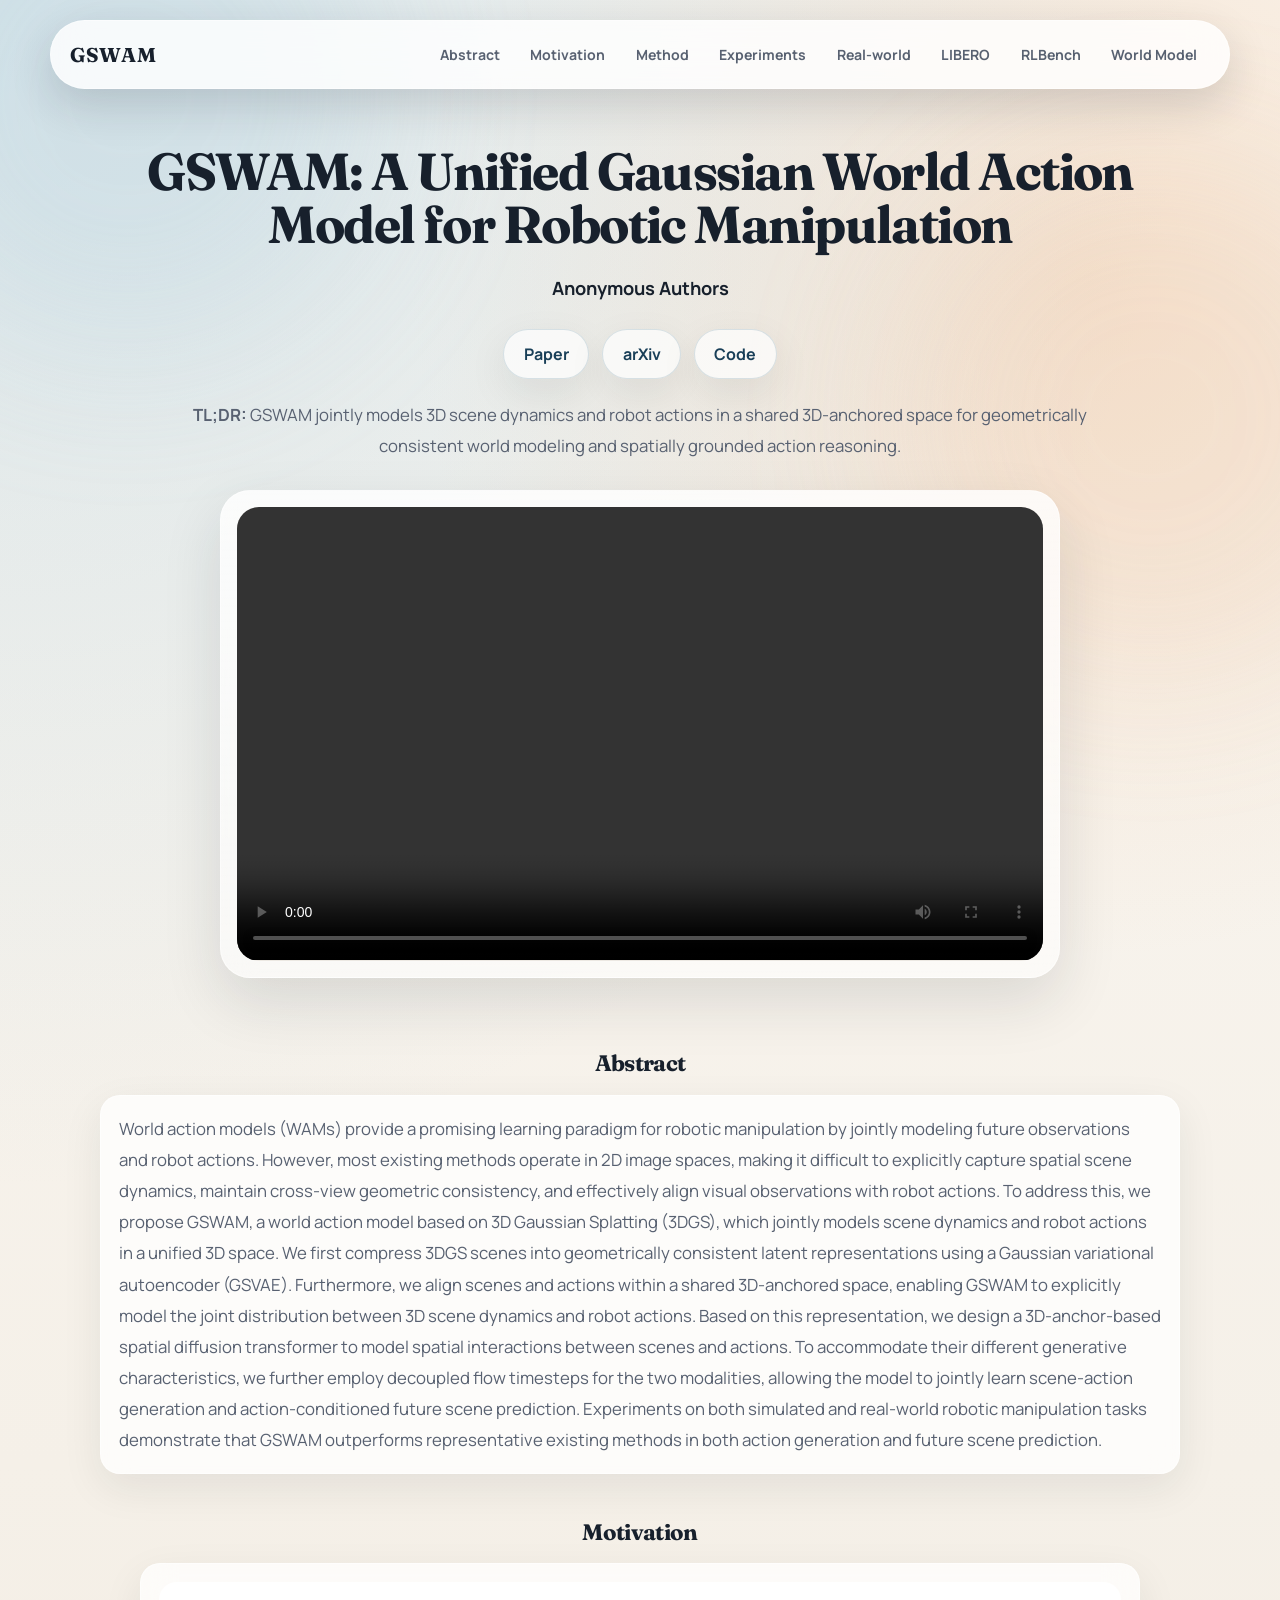
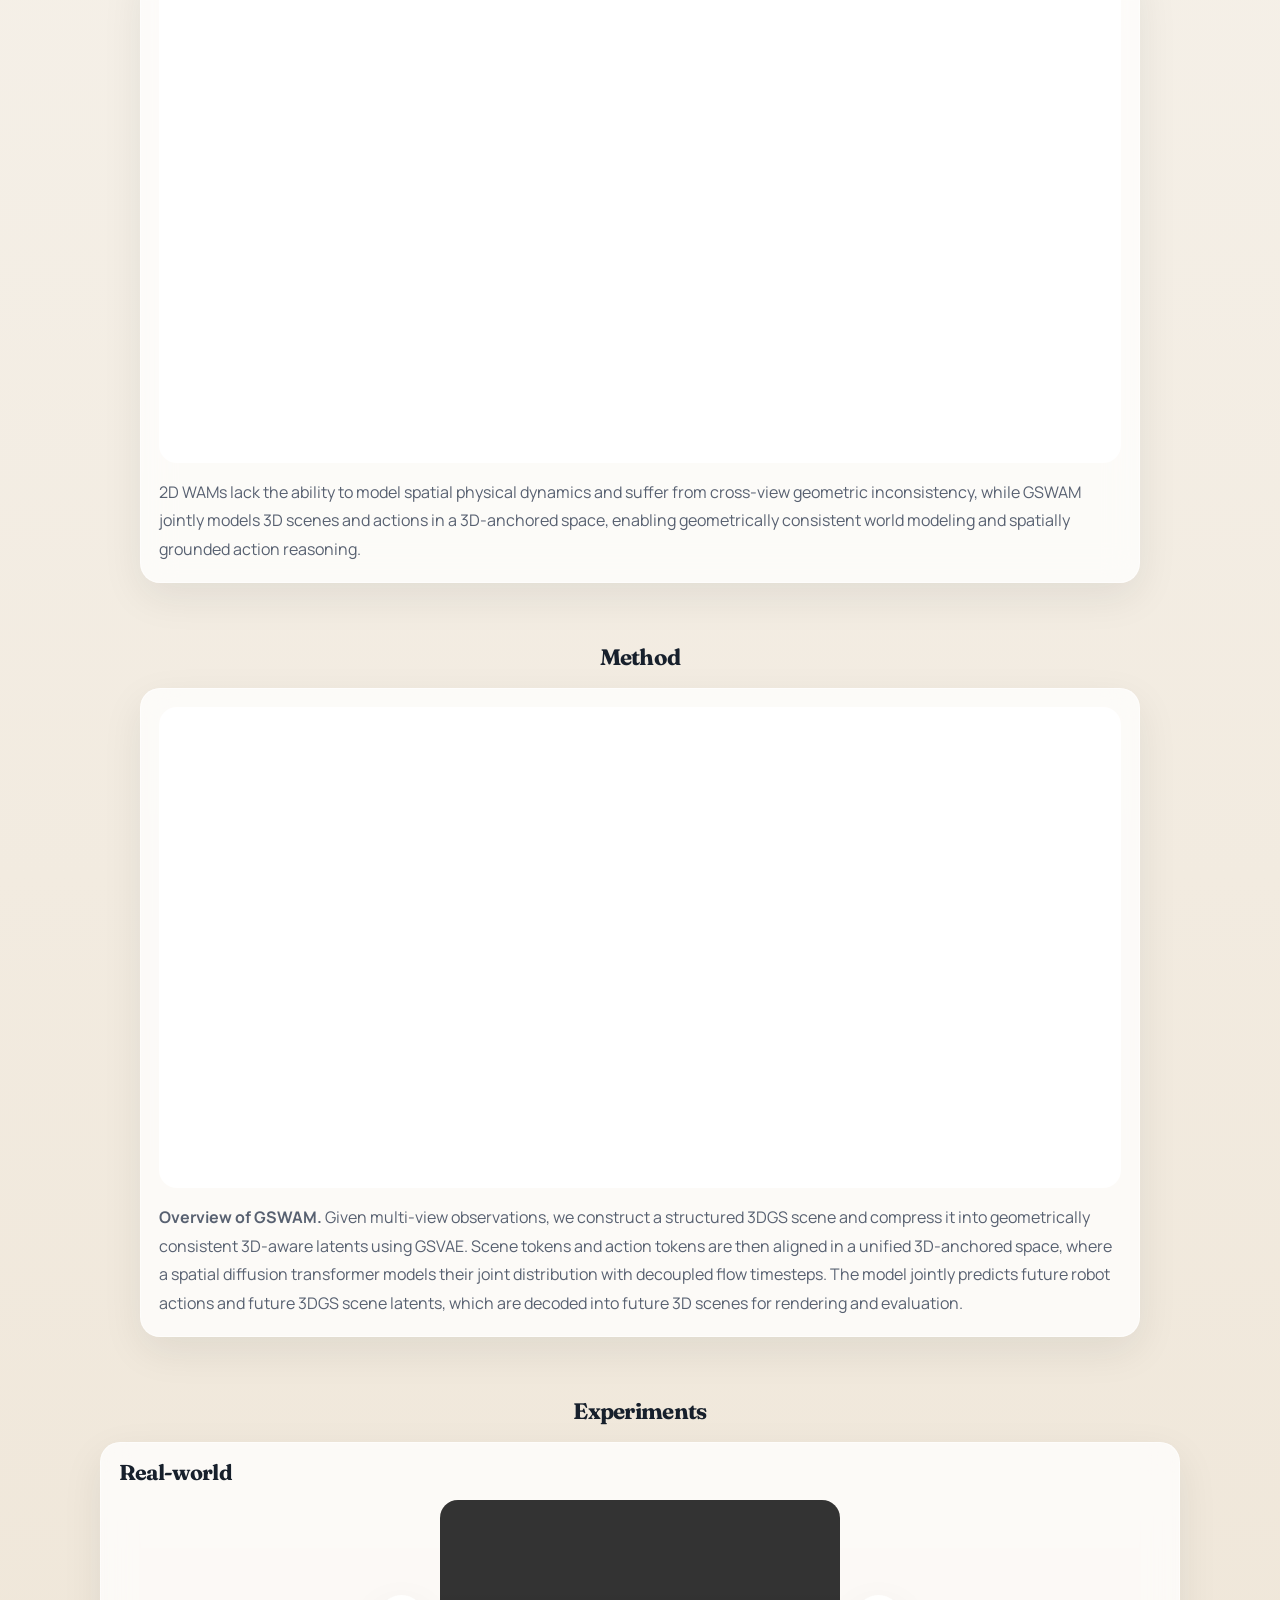
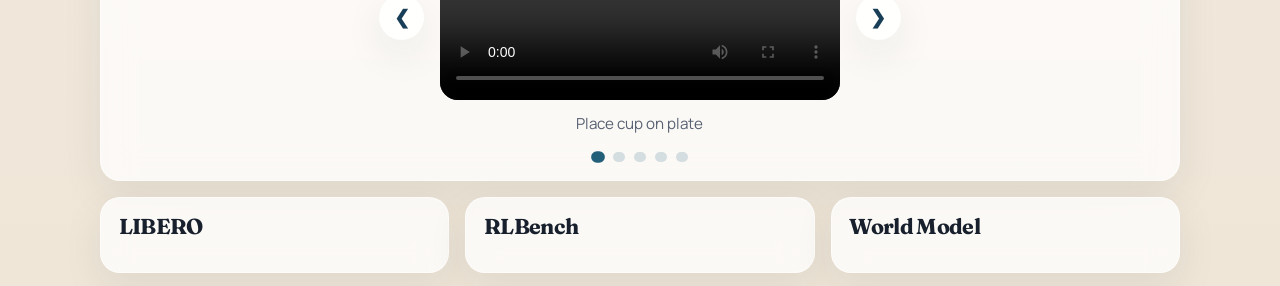
==== index.html @ ee49e900 "任务指令" ====
<!DOCTYPE html>
<html lang="en">

<head>
  <meta charset="utf-8">
  <meta name="description"
    content="Project page for GSWAM, a unified Gaussian world action model for robotic manipulation.">
  <meta name="keywords" content="Robotic Manipulation, World Action Model, 3D Gaussian Splatting">
  <meta name="viewport" content="width=device-width, initial-scale=1">
  <title>GSWAM: A Unified Gaussian World Action Model for Robotic Manipulation</title>
  <link rel="preconnect" href="https://fonts.googleapis.com">
  <link rel="preconnect" href="https://fonts.gstatic.com" crossorigin>
  <link
    href="https://fonts.googleapis.com/css2?family=Fraunces:opsz,wght@9..144,600&family=Manrope:wght@400;500;600;700;800&display=swap"
    rel="stylesheet">
  <link rel="stylesheet" href="./static/css/index.css">
  <link rel="icon" href="./static/images/favicon.svg">
</head>

<body id="top">
  <div class="page-glow page-glow-left" aria-hidden="true"></div>
  <div class="page-glow page-glow-right" aria-hidden="true"></div>

  <header class="hero-shell">
    <nav class="top-nav" aria-label="Primary">
      <a class="brand-mark" href="#top">GSWAM</a>
      <div class="nav-links">
        <a href="#abstract">Abstract</a>
        <a href="#motivation">Motivation</a>
        <a href="#method">Method</a>
        <a href="#experiments">Experiments</a>
        <a href="#real-world">Real-world</a>
        <a href="#libero">LIBERO</a>
        <a href="#rlbench">RLBench</a>
        <a href="#world-model">World Model</a>
      </div>
    </nav>

    <section class="hero-stack section-shell">
      <div class="hero-copy">
        <h1>GSWAM: A Unified Gaussian World Action Model for Robotic Manipulation</h1>

        <div class="hero-meta">
          <p class="authors-line">Anonymous Authors</p>
        </div>

        <div class="cta-row">
          <a class="cta-button" href="#">Paper</a>
          <a class="cta-button" href="#">arXiv</a>
          <a class="cta-button" href="#">Code</a>
        </div>

        <p class="hero-tldr">
          <strong>TL;DR:</strong> GSWAM jointly models 3D scene dynamics and robot actions in a shared
          3D-anchored space for geometrically consistent world modeling and spatially grounded action
          reasoning.
        </p>
      </div>

      <div class="hero-media" id="overview-video">
        <div class="media-card">
          <video class="hero-video" controls playsinline preload="metadata">
            <source src="./static/video/overview.mp4" type="video/mp4">
            Your browser does not support the video tag.
          </video>
        </div>
      </div>
    </section>
  </header>

  <main>
    <section id="abstract" class="section-shell content-shell content-section">
      <div class="section-header section-header-centered">
        <h2 class="section-title-simple">Abstract</h2>
      </div>
      <div class="body-card prose-card prose-card-large">
        <p>
          World action models (WAMs) provide a promising learning paradigm for robotic manipulation by jointly modeling
          future observations and robot actions. However, most existing methods operate in 2D image spaces, making it
          difficult to explicitly capture spatial scene dynamics, maintain cross-view geometric consistency, and
          effectively align visual observations with robot actions. To address this, we propose GSWAM, a world action
          model based on 3D Gaussian Splatting (3DGS), which jointly models scene dynamics and robot actions in a
          unified 3D space. We first compress 3DGS scenes into geometrically consistent latent representations using a
          Gaussian variational autoencoder (GSVAE). Furthermore, we align scenes and actions within a shared
          3D-anchored space, enabling GSWAM to explicitly model the joint distribution between 3D scene dynamics and
          robot actions. Based on this representation, we design a 3D-anchor-based spatial diffusion transformer to
          model spatial interactions between scenes and actions. To accommodate their different generative
          characteristics, we further employ decoupled flow timesteps for the two modalities, allowing the model to
          jointly learn scene-action generation and action-conditioned future scene prediction. Experiments on both
          simulated and real-world robotic manipulation tasks demonstrate that GSWAM outperforms representative
          existing methods in both action generation and future scene prediction.
        </p>
      </div>
    </section>

    <section id="motivation" class="section-shell content-shell content-section">
      <div class="section-header section-header-centered">
        <h2 class="section-title-simple">Motivation</h2>
      </div>
      <figure class="body-card figure-card">
        <video autoplay muted loop playsinline preload="metadata">
          <source src="./static/video/motivation.mp4" type="video/mp4">
          Your browser does not support the video tag.
        </video>
        <figcaption>
          2D WAMs lack the ability to model spatial physical dynamics and suffer from cross-view geometric
          inconsistency, while GSWAM jointly models 3D scenes and actions in a 3D-anchored space, enabling
          geometrically consistent world modeling and spatially grounded action reasoning.
        </figcaption>
      </figure>
    </section>

    <section id="method" class="section-shell content-shell content-section">
      <div class="section-header section-header-centered">
        <h2 class="section-title-simple">Method</h2>
      </div>
      <figure class="body-card figure-card">
        <video autoplay muted loop playsinline preload="metadata">
          <source src="./static/video/method.mp4" type="video/mp4">
          Your browser does not support the video tag.
        </video>
        <figcaption>
          <strong>Overview of GSWAM.</strong> Given multi-view observations, we construct a structured 3DGS scene and
          compress it into geometrically consistent 3D-aware latents using GSVAE. Scene tokens and action tokens are
          then aligned in a unified 3D-anchored space, where a spatial diffusion transformer models their joint
          distribution with decoupled flow timesteps. The model jointly predicts future robot actions and future 3DGS
          scene latents, which are decoded into future 3D scenes for rendering and evaluation.
        </figcaption>
      </figure>
    </section>

    <section id="experiments" class="section-shell content-shell content-section">
      <div class="section-header section-header-centered">
        <h2 class="section-title-simple">Experiments</h2>
      </div>

      <article id="real-world" class="body-card subsection-card">
        <h3>Real-world</h3>
        <div class="video-carousel" data-carousel>
          <button class="carousel-arrow carousel-prev" type="button" aria-label="Previous video">❮</button>

          <div class="carousel-window">
            <div class="carousel-track">
              <figure class="carousel-slide is-active">
                <video controls playsinline preload="metadata">
                  <source src="./static/video/realworld/0001.mp4" type="video/mp4">
                  Your browser does not support the video tag.
                </video>
                <figcaption>Place cup on plate</figcaption>
              </figure>
              <figure class="carousel-slide">
                <video controls playsinline preload="metadata">
                  <source src="./static/video/realworld/0002.mp4" type="video/mp4">
                  Your browser does not support the video tag.
                </video>
                <figcaption>Place carrot in basket</figcaption>
              </figure>
              <figure class="carousel-slide">
                <video controls playsinline preload="metadata">
                  <source src="./static/video/realworld/0003.mp4" type="video/mp4">
                  Your browser does not support the video tag.
                </video>
                <figcaption>Take carrot and banana out of basket</figcaption>
              </figure>
              <figure class="carousel-slide">
                <video controls playsinline preload="metadata">
                  <source src="./static/video/realworld/0004.mp4" type="video/mp4">
                  Your browser does not support the video tag.
                </video>
                <figcaption>Push block to pile</figcaption>
              </figure>
              <figure class="carousel-slide">
                <video controls playsinline preload="metadata">
                  <source src="./static/video/realworld/0005.mp4" type="video/mp4">
                  Your browser does not support the video tag.
                </video>
                <figcaption>Stack bowls</figcaption>
              </figure>
            </div>
          </div>

          <button class="carousel-arrow carousel-next" type="button" aria-label="Next video">❯</button>
        </div>

        <div class="carousel-dots" aria-label="Real-world video navigation">
          <button class="carousel-dot is-active" type="button" aria-label="Show video 1"></button>
          <button class="carousel-dot" type="button" aria-label="Show video 2"></button>
          <button class="carousel-dot" type="button" aria-label="Show video 3"></button>
          <button class="carousel-dot" type="button" aria-label="Show video 4"></button>
          <button class="carousel-dot" type="button" aria-label="Show video 5"></button>
        </div>
      </article>

      <div class="subsection-grid">
        <article id="libero" class="body-card subsection-card">
          <h3>LIBERO</h3>
        </article>

        <article id="rlbench" class="body-card subsection-card">
          <h3>RLBench</h3>
        </article>

        <article id="world-model" class="body-card subsection-card">
          <h3>World Model</h3>
        </article>
      </div>
    </section>
  </main>

  <script>
    document.querySelectorAll('[data-carousel]').forEach((carousel) => {
      const track = carousel.querySelector('.carousel-track');
      const slides = Array.from(track.querySelectorAll('.carousel-slide'));
      const dots = Array.from(carousel.parentElement.querySelectorAll('.carousel-dot'));
      const prevButton = carousel.querySelector('.carousel-prev');
      const nextButton = carousel.querySelector('.carousel-next');
      let currentIndex = 0;

      function updateCarousel(nextIndex) {
        currentIndex = (nextIndex + slides.length) % slides.length;
        track.style.transform = `translateX(-${currentIndex * 100}%)`;

        slides.forEach((slide, index) => {
          slide.classList.toggle('is-active', index === currentIndex);
          slide.querySelectorAll('video').forEach((video) => {
            if (index !== currentIndex) {
              video.pause();
            }
          });
        });

        dots.forEach((dot, index) => {
          dot.classList.toggle('is-active', index === currentIndex);
        });
      }

      prevButton.addEventListener('click', () => updateCarousel(currentIndex - 1));
      nextButton.addEventListener('click', () => updateCarousel(currentIndex + 1));

      dots.forEach((dot, index) => {
        dot.addEventListener('click', () => updateCarousel(index));
      });

      updateCarousel(0);
    });
  </script>
</body>

</html>
---- static/css/index.css ----
:root {
  --bg: #f5f0e8;
  --bg-deep: #efe6d8;
  --surface: rgba(255, 255, 255, 0.76);
  --ink: #17202c;
  --muted: #586171;
  --accent: #245f7a;
  --accent-strong: #193f58;
  --line: rgba(23, 32, 44, 0.12);
  --shadow: 0 24px 60px rgba(23, 32, 44, 0.12);
  --shadow-soft: 0 14px 40px rgba(23, 32, 44, 0.08);
  --radius-lg: 30px;
  --radius-md: 20px;
  --radius-sm: 16px;
  --max-width: 1180px;
}

*,
*::before,
*::after {
  box-sizing: border-box;
}

html {
  scroll-behavior: smooth;
}

body {
  margin: 0;
  font-family: "Manrope", "Segoe UI", sans-serif;
  color: var(--ink);
  background:
    radial-gradient(circle at top left, rgba(171, 205, 223, 0.42), transparent 32%),
    radial-gradient(circle at 85% 8%, rgba(242, 210, 180, 0.52), transparent 20%),
    linear-gradient(180deg, #faf7f2 0%, var(--bg) 42%, var(--bg-deep) 100%);
}

img,
video {
  display: block;
  max-width: 100%;
}

a {
  color: inherit;
}

[id] {
  scroll-margin-top: 6rem;
}

.page-glow {
  position: fixed;
  width: 32rem;
  height: 32rem;
  border-radius: 50%;
  filter: blur(80px);
  opacity: 0.55;
  pointer-events: none;
  z-index: 0;
}

.page-glow-left {
  top: -10rem;
  left: -8rem;
  background: rgba(175, 208, 221, 0.48);
}

.page-glow-right {
  top: 10rem;
  right: -8rem;
  background: rgba(237, 199, 170, 0.4);
}

.hero-shell,
main {
  position: relative;
  z-index: 1;
}

.section-shell {
  width: min(calc(100% - 2rem), var(--max-width));
  margin: 0 auto;
}

.content-shell {
  width: min(calc(100% - 2rem), 1080px);
}

.hero-shell {
  padding: 1.25rem 0 2.5rem;
}

.top-nav {
  width: min(calc(100% - 2rem), var(--max-width));
  margin: 0 auto 2rem;
  padding: 0.95rem 1.2rem;
  display: flex;
  justify-content: space-between;
  align-items: center;
  gap: 1rem;
  border: 1px solid rgba(255, 255, 255, 0.45);
  border-radius: 999px;
  background: rgba(255, 255, 255, 0.82);
  box-shadow: 0 16px 44px rgba(23, 32, 44, 0.16);
  backdrop-filter: blur(18px);
  position: sticky;
  top: 1rem;
  z-index: 20;
}

.brand-mark {
  font-family: "Fraunces", Georgia, serif;
  font-size: 1.25rem;
  font-weight: 700;
  letter-spacing: 0.03em;
  text-decoration: none;
}

.nav-links {
  display: flex;
  align-items: center;
  gap: 0.35rem;
  flex-wrap: wrap;
  justify-content: flex-end;
}

.nav-links a {
  text-decoration: none;
  color: var(--muted);
  font-size: 0.88rem;
  font-weight: 700;
  padding: 0.55rem 0.78rem;
  border-radius: 999px;
  transition: color 180ms ease, background-color 180ms ease;
}

.nav-links a:hover {
  color: var(--accent-strong);
  background: rgba(36, 95, 122, 0.11);
}

.hero-stack {
  display: grid;
  gap: 1.6rem;
}

.hero-copy {
  padding: 1.5rem 0 0.2rem;
  text-align: center;
  width: min(100%, 1360px);
  margin: 0 auto;
}

.hero-copy h1,
.section-header h2,
.subsection-card h3 {
  font-family: "Fraunces", Georgia, serif;
  letter-spacing: -0.03em;
  margin: 0;
}

.hero-copy h1 {
  font-size: clamp(2.25rem, 4.15vw, 3.25rem);
  line-height: 1.02;
  max-width: min(100%, 1080px);
  margin-left: auto;
  margin-right: auto;
}

.hero-meta {
  margin-top: 1.35rem;
}

.authors-line {
  margin: 0;
  font-weight: 700;
  color: var(--ink);
  font-size: 1.14rem;
  line-height: 1.7;
}

.cta-row {
  margin-top: 1.6rem;
  display: flex;
  flex-wrap: wrap;
  gap: 0.85rem;
  justify-content: center;
}

.cta-button {
  display: inline-flex;
  align-items: center;
  justify-content: center;
  min-height: 3rem;
  padding: 0.8rem 1.2rem;
  border-radius: 999px;
  border: 1px solid rgba(36, 95, 122, 0.16);
  background: rgba(255, 255, 255, 0.7);
  color: var(--accent-strong);
  text-decoration: none;
  font-weight: 700;
  box-shadow: var(--shadow-soft);
  transition: transform 180ms ease, box-shadow 180ms ease, background-color 180ms ease;
}

.cta-button:hover {
  transform: translateY(-2px);
  box-shadow: 0 18px 42px rgba(23, 32, 44, 0.14);
}

.hero-tldr {
  max-width: 58rem;
  margin: 1.35rem auto 0;
  color: var(--muted);
  font-size: 1.05rem;
  line-height: 1.82;
}

.body-card,
.media-card {
  border-radius: var(--radius-md);
  border: 1px solid rgba(255, 255, 255, 0.5);
  background: var(--surface);
  box-shadow: var(--shadow-soft);
  backdrop-filter: blur(16px);
}

.media-card {
  padding: 1rem;
  border-radius: var(--radius-lg);
  background: linear-gradient(180deg, rgba(255, 255, 255, 0.82), rgba(255, 255, 255, 0.58));
  box-shadow: var(--shadow);
}

.hero-media {
  width: min(100%, 840px);
  margin: 0 auto;
}

.hero-video {
  width: 100%;
  aspect-ratio: 16 / 9;
  object-fit: cover;
  border-radius: 22px;
  background: #ece8e2;
}

.content-section {
  padding: 2.1rem 0 0.8rem;
}

.section-header {
  max-width: 50rem;
  margin-bottom: 1.1rem;
}

.section-header-centered {
  margin-left: auto;
  margin-right: auto;
  text-align: center;
}

.section-title-simple {
  margin: 0;
  font-size: clamp(1.22rem, 1.75vw, 1.5rem);
  line-height: 1.15;
  letter-spacing: -0.02em;
}

.prose-card,
.figure-card,
.subsection-card {
  padding: 1.1rem;
}

.prose-card p {
  margin: 0;
  color: var(--muted);
  font-size: 1.05rem;
  line-height: 1.85;
}

.figure-card img,
.figure-card video {
  width: 100%;
  border-radius: 18px;
  background: rgba(255, 255, 255, 0.92);
}

.figure-card figcaption {
  margin-top: 0.9rem;
  color: var(--muted);
  line-height: 1.8;
  text-align: left;
}

.subsection-card h3 {
  font-size: 1.35rem;
  line-height: 1.15;
  margin-bottom: 0.9rem;
}

.subsection-grid {
  display: grid;
  grid-template-columns: repeat(3, minmax(0, 1fr));
  gap: 1rem;
  margin-top: 1rem;
}

.video-carousel {
  display: grid;
  grid-template-columns: auto minmax(0, 1fr) auto;
  gap: 1rem;
  align-items: center;
  width: 50%;
  margin: 0 auto;
}

.carousel-window {
  overflow: hidden;
}

.carousel-track {
  display: flex;
  transition: transform 280ms ease;
  will-change: transform;
}

.carousel-slide {
  flex: 0 0 100%;
  margin: 0;
}

.carousel-slide video {
  width: 100%;
  height: auto;
  aspect-ratio: auto;
  object-fit: contain;
  border-radius: 18px;
  background: #ece8e2;
  box-shadow: inset 0 0 0 1px rgba(23, 32, 44, 0.06);
}

.carousel-slide figcaption {
  margin-top: 0.75rem;
  color: var(--muted);
  font-size: 0.95rem;
  line-height: 1.55;
  text-align: center;
}

.carousel-arrow {
  width: 2.8rem;
  height: 2.8rem;
  border: 0;
  border-radius: 999px;
  background: rgba(255, 255, 255, 0.85);
  color: var(--accent-strong);
  font-size: 1.2rem;
  font-weight: 700;
  box-shadow: var(--shadow-soft);
  cursor: pointer;
  transition: transform 180ms ease, box-shadow 180ms ease, background-color 180ms ease;
}

.carousel-arrow:hover {
  transform: translateY(-1px);
  box-shadow: 0 18px 42px rgba(23, 32, 44, 0.14);
}

.carousel-dots {
  display: flex;
  justify-content: center;
  gap: 0.55rem;
  margin-top: 1rem;
}

.carousel-dot {
  width: 0.65rem;
  height: 0.65rem;
  border-radius: 999px;
  border: 0;
  background: rgba(36, 95, 122, 0.18);
  cursor: pointer;
  transition: transform 180ms ease, background-color 180ms ease;
}

.carousel-dot.is-active {
  background: var(--accent);
  transform: scale(1.15);
}

@media (max-width: 980px) {
  .subsection-grid {
    grid-template-columns: repeat(2, minmax(0, 1fr));
  }
}

@media (max-width: 720px) {
  .hero-shell {
    padding-top: 0.8rem;
  }

  .top-nav {
    padding: 0.9rem 1rem;
    align-items: flex-start;
    border-radius: 28px;
  }

  .nav-links {
    justify-content: flex-start;
  }

  .hero-copy h1 {
    font-size: 2rem;
  }

  .hero-tldr,
  .prose-card p,
  .figure-card figcaption {
    font-size: 0.98rem;
  }

  .video-carousel {
    grid-template-columns: 1fr;
    width: 100%;
  }

  .carousel-arrow {
    justify-self: center;
  }

  .subsection-grid {
    grid-template-columns: 1fr;
  }
}
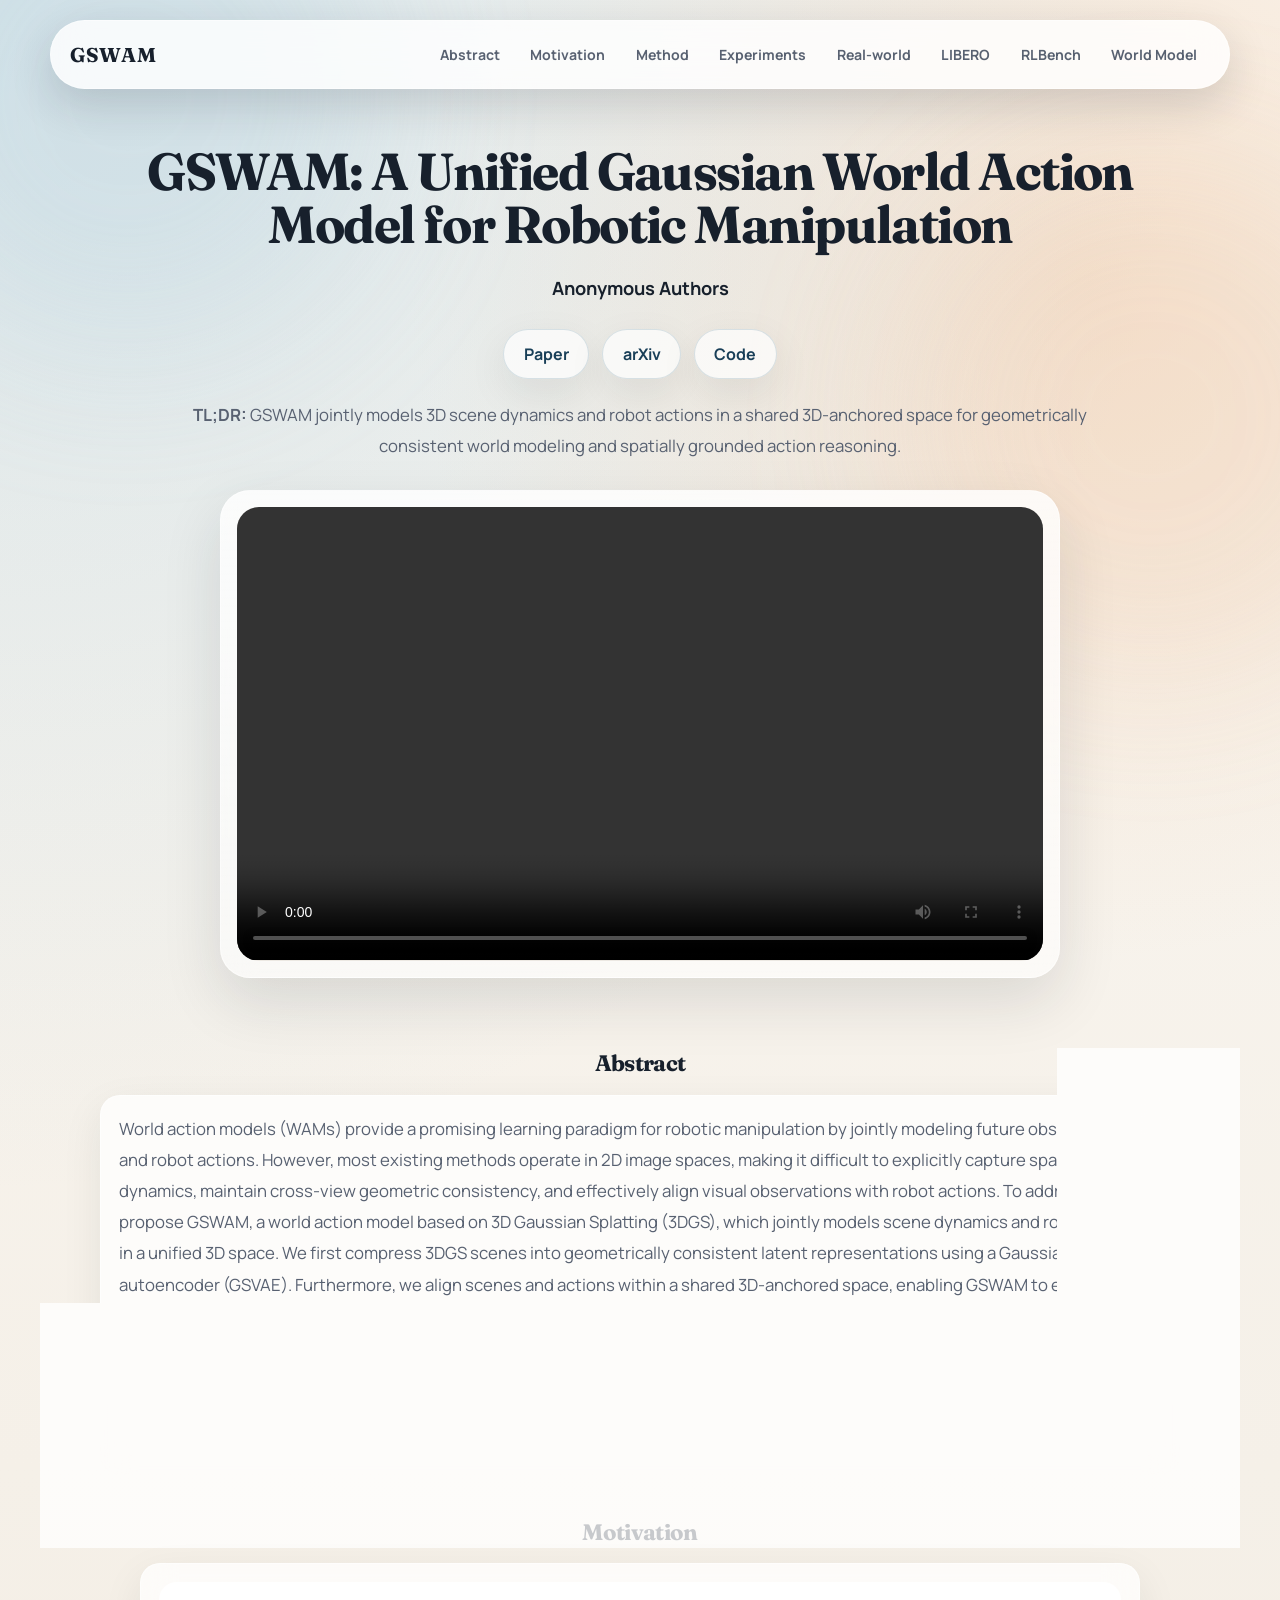
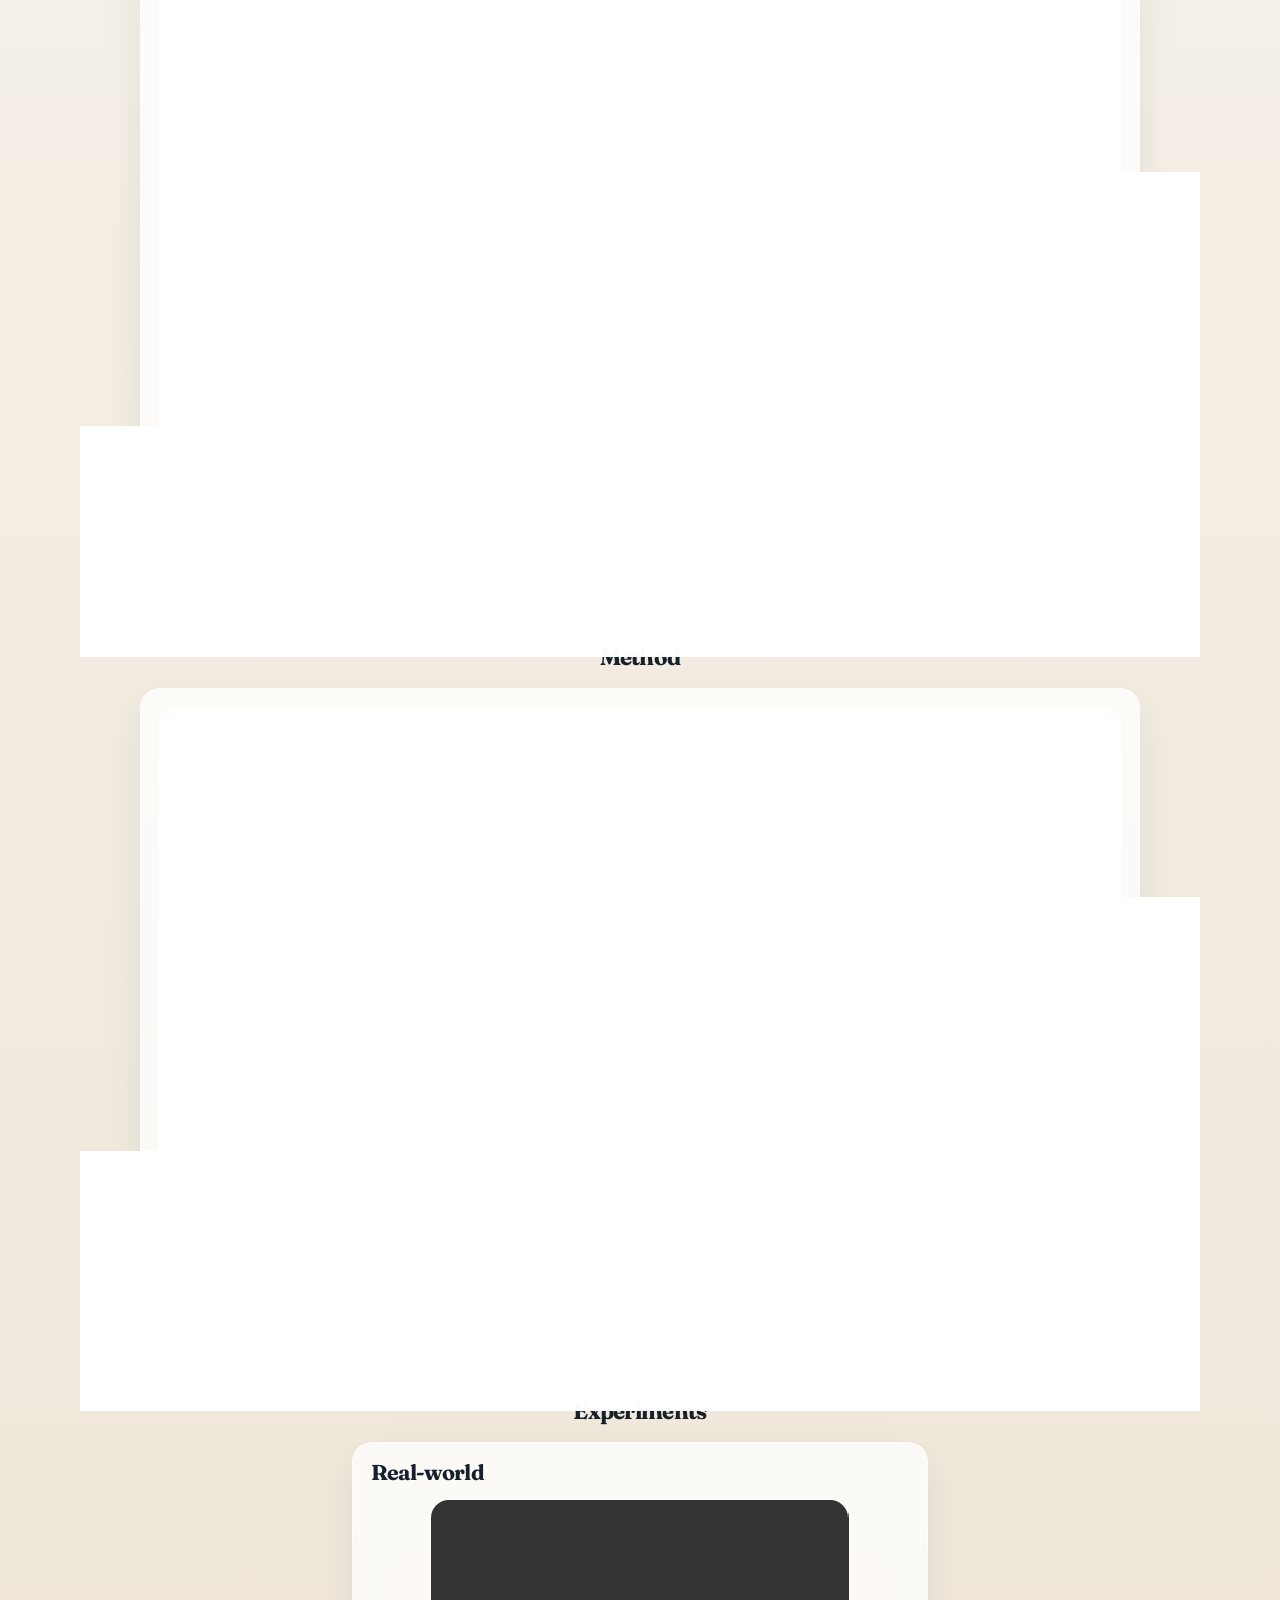
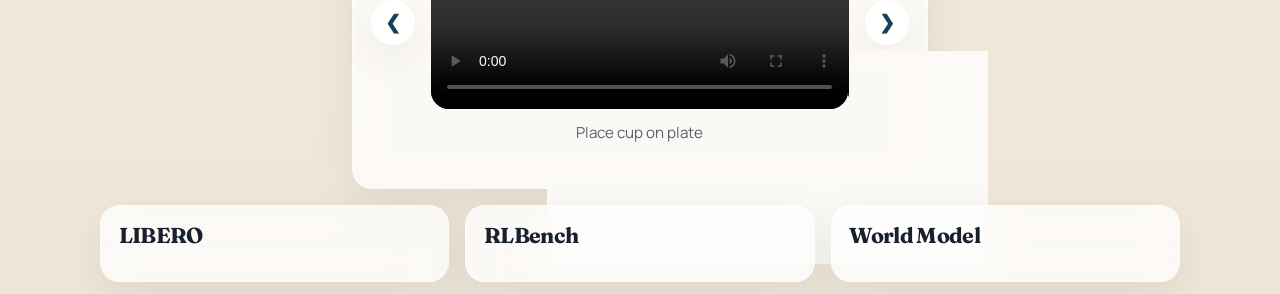
==== commit e9a39e92: "文本指令" ====
--- a/index.html
+++ b/index.html
@@ -160,21 +160,21 @@
                   <source src="./static/video/realworld/0003.mp4" type="video/mp4">
                   Your browser does not support the video tag.
                 </video>
+                <figcaption>Push block to pile</figcaption>
+              </figure>
+              <figure class="carousel-slide">
+                <video controls playsinline preload="metadata">
+                  <source src="./static/video/realworld/0004.mp4" type="video/mp4">
+                  Your browser does not support the video tag.
+                </video>
+                <figcaption>Stack bowls</figcaption>
+              </figure>
+              <figure class="carousel-slide">
+                <video controls playsinline preload="metadata">
+                  <source src="./static/video/realworld/0005.mp4" type="video/mp4">
+                  Your browser does not support the video tag.
+                </video>
                 <figcaption>Take carrot and banana out of basket</figcaption>
-              </figure>
-              <figure class="carousel-slide">
-                <video controls playsinline preload="metadata">
-                  <source src="./static/video/realworld/0004.mp4" type="video/mp4">
-                  Your browser does not support the video tag.
-                </video>
-                <figcaption>Push block to pile</figcaption>
-              </figure>
-              <figure class="carousel-slide">
-                <video controls playsinline preload="metadata">
-                  <source src="./static/video/realworld/0005.mp4" type="video/mp4">
-                  Your browser does not support the video tag.
-                </video>
-                <figcaption>Stack bowls</figcaption>
               </figure>
             </div>
           </div>
--- a/static/css/index.css
+++ b/static/css/index.css
@@ -301,6 +301,12 @@
   margin-bottom: 0.9rem;
 }
 
+#real-world {
+  width: 36rem;
+  max-width: 100%;
+  margin: 0 auto;
+}
+
 .subsection-grid {
   display: grid;
   grid-template-columns: repeat(3, minmax(0, 1fr));
@@ -313,7 +319,7 @@
   grid-template-columns: auto minmax(0, 1fr) auto;
   gap: 1rem;
   align-items: center;
-  width: 50%;
+  width: min(100%, 33.75rem);
   margin: 0 auto;
 }
 
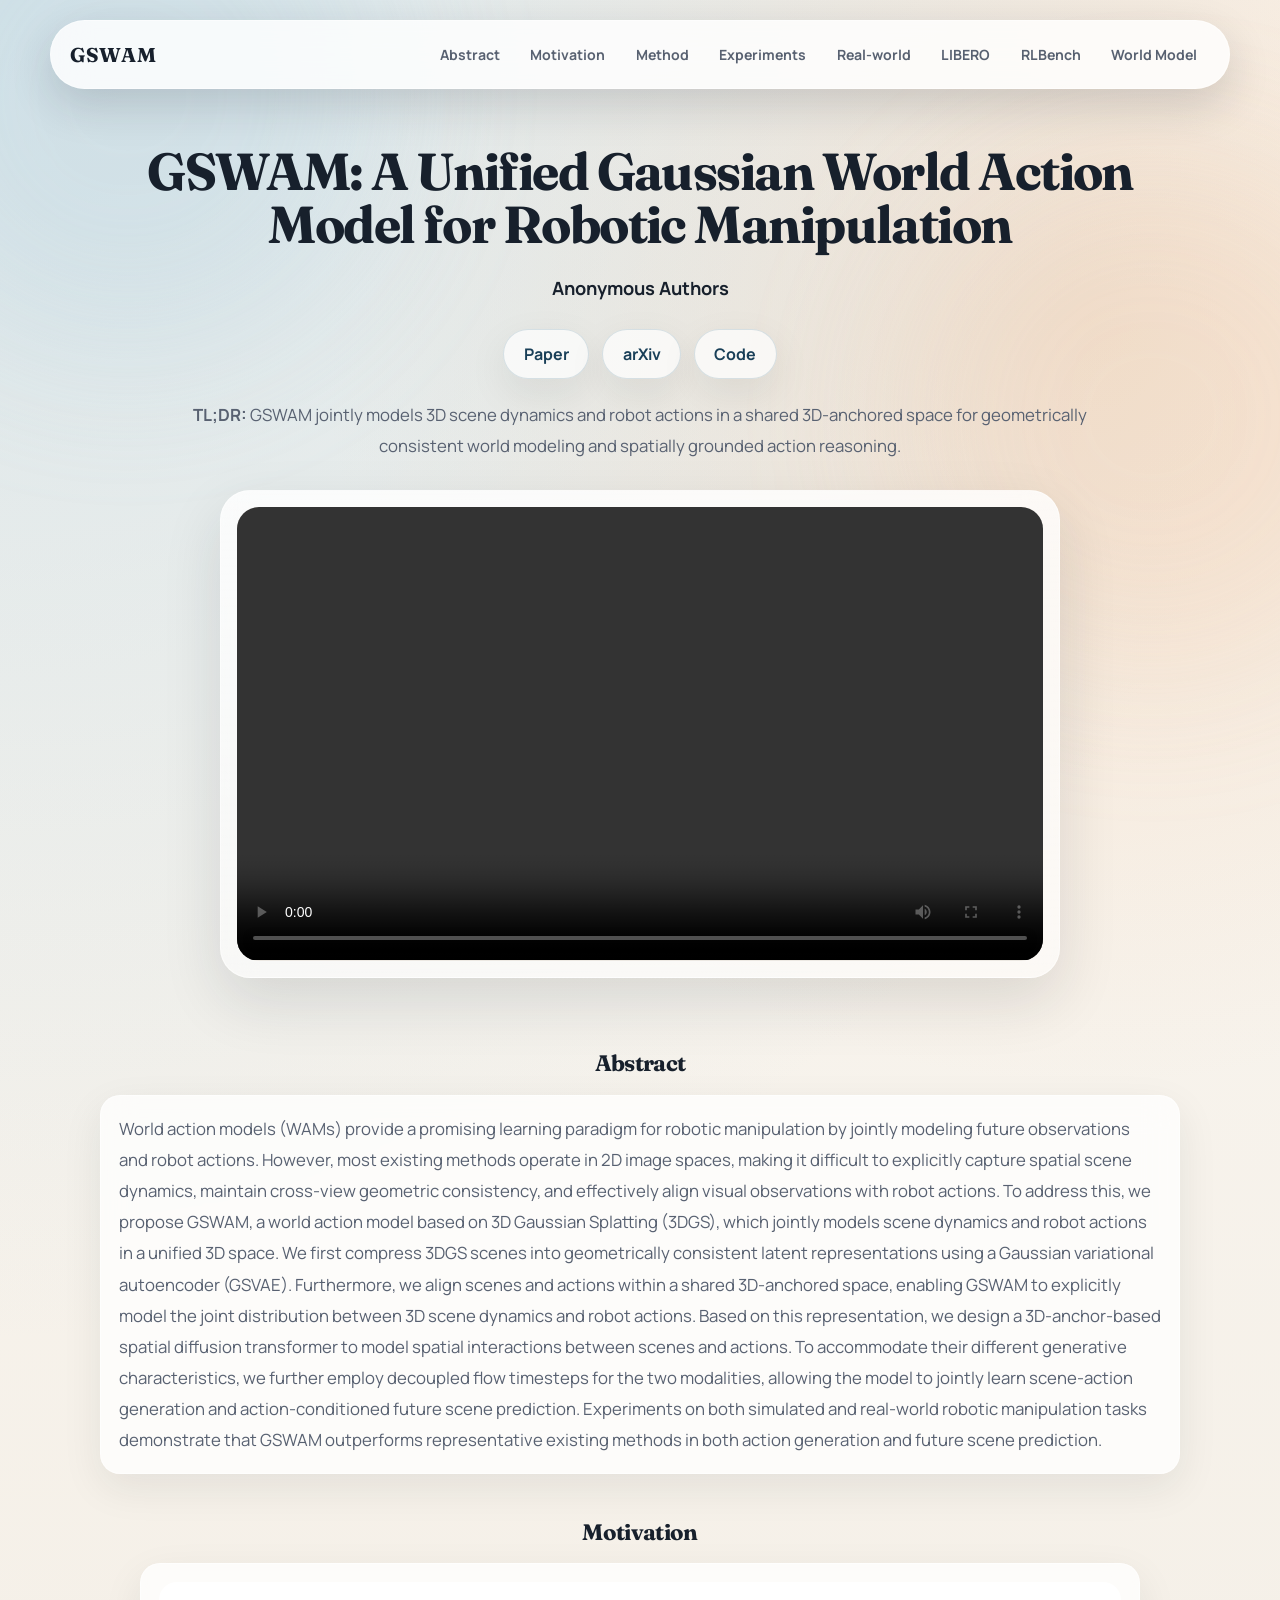
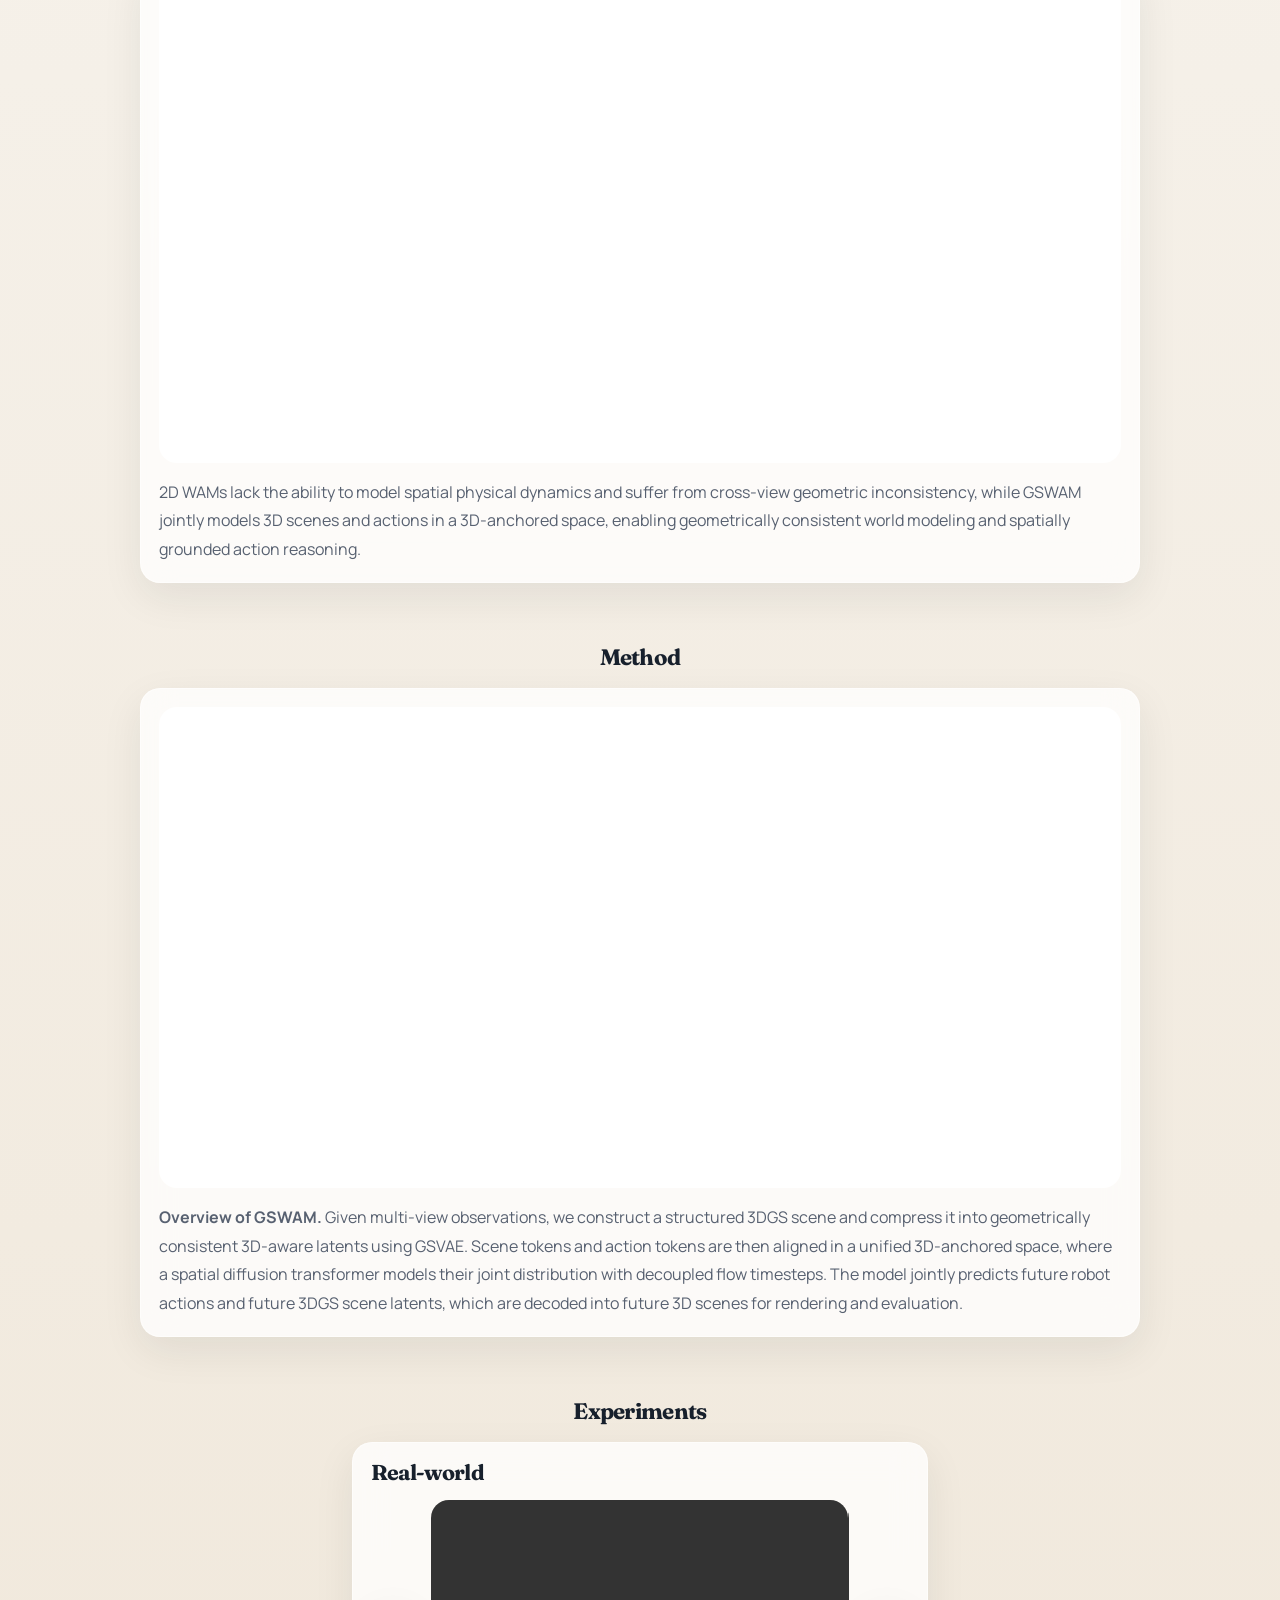
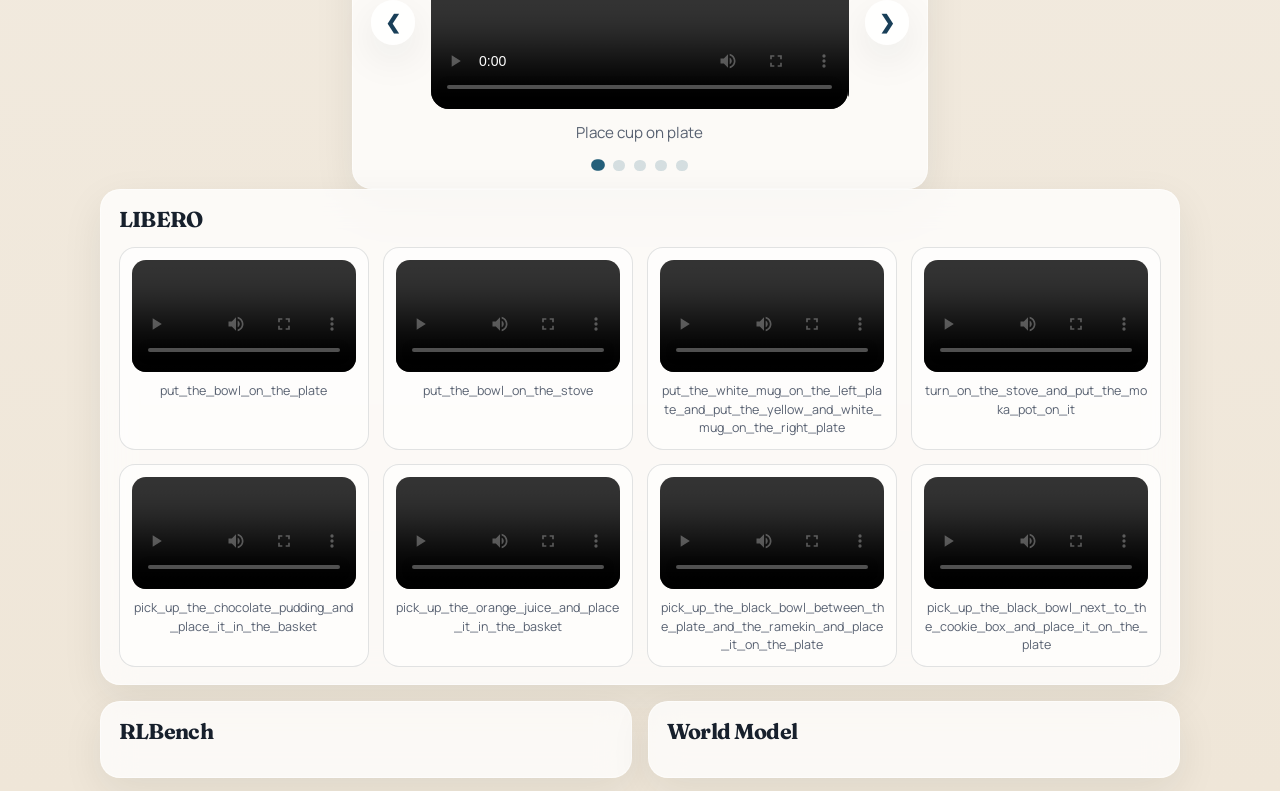
==== commit 54ddbbbf: "libero" ====
--- a/index.html
+++ b/index.html
@@ -137,7 +137,7 @@
       <article id="real-world" class="body-card subsection-card">
         <h3>Real-world</h3>
         <div class="video-carousel" data-carousel>
-          <button class="carousel-arrow carousel-prev" type="button" aria-label="Previous video">❮</button>
+          <button class="carousel-arrow carousel-prev" type="button" aria-label="Previous video">&#10094;</button>
 
           <div class="carousel-window">
             <div class="carousel-track">
@@ -179,7 +179,7 @@
             </div>
           </div>
 
-          <button class="carousel-arrow carousel-next" type="button" aria-label="Next video">❯</button>
+          <button class="carousel-arrow carousel-next" type="button" aria-label="Next video">&#10095;</button>
         </div>
 
         <div class="carousel-dots" aria-label="Real-world video navigation">
@@ -191,11 +191,69 @@
         </div>
       </article>
 
+      <article id="libero" class="body-card subsection-card">
+        <h3>LIBERO</h3>
+        <div class="libero-grid">
+          <figure class="video-card">
+            <video controls playsinline preload="metadata">
+              <source src="./static/video/libero/goal/put_the_bowl_on_the_plate.mp4" type="video/mp4">
+              Your browser does not support the video tag.
+            </video>
+            <figcaption>put_the_bowl_on_the_plate</figcaption>
+          </figure>
+          <figure class="video-card">
+            <video controls playsinline preload="metadata">
+              <source src="./static/video/libero/goal/put_the_bowl_on_the_stove.mp4" type="video/mp4">
+              Your browser does not support the video tag.
+            </video>
+            <figcaption>put_the_bowl_on_the_stove</figcaption>
+          </figure>
+          <figure class="video-card">
+            <video controls playsinline preload="metadata">
+              <source src="./static/video/libero/long/put_the_white_mug_on_the_left_plate_and_put_the_yellow_and_white_mug_on_the_right_plate.mp4" type="video/mp4">
+              Your browser does not support the video tag.
+            </video>
+            <figcaption>put_the_white_mug_on_the_left_plate_and_put_the_yellow_and_white_mug_on_the_right_plate</figcaption>
+          </figure>
+          <figure class="video-card">
+            <video controls playsinline preload="metadata">
+              <source src="./static/video/libero/long/turn_on_the_stove_and_put_the_moka_pot_on_it.mp4" type="video/mp4">
+              Your browser does not support the video tag.
+            </video>
+            <figcaption>turn_on_the_stove_and_put_the_moka_pot_on_it</figcaption>
+          </figure>
+          <figure class="video-card">
+            <video controls playsinline preload="metadata">
+              <source src="./static/video/libero/object/pick_up_the_chocolate_pudding_and_place_it_in_the_basket.mp4" type="video/mp4">
+              Your browser does not support the video tag.
+            </video>
+            <figcaption>pick_up_the_chocolate_pudding_and_place_it_in_the_basket</figcaption>
+          </figure>
+          <figure class="video-card">
+            <video controls playsinline preload="metadata">
+              <source src="./static/video/libero/object/pick_up_the_orange_juice_and_place_it_in_the_basket.mp4" type="video/mp4">
+              Your browser does not support the video tag.
+            </video>
+            <figcaption>pick_up_the_orange_juice_and_place_it_in_the_basket</figcaption>
+          </figure>
+          <figure class="video-card">
+            <video controls playsinline preload="metadata">
+              <source src="./static/video/libero/spatial/pick_up_the_black_bowl_between_the_plate_and_the_ramekin_and_place_it_on_the_plate.mp4" type="video/mp4">
+              Your browser does not support the video tag.
+            </video>
+            <figcaption>pick_up_the_black_bowl_between_the_plate_and_the_ramekin_and_place_it_on_the_plate</figcaption>
+          </figure>
+          <figure class="video-card">
+            <video controls playsinline preload="metadata">
+              <source src="./static/video/libero/spatial/pick_up_the_black_bowl_next_to_the_cookie_box_and_place_it_on_the_plate.mp4" type="video/mp4">
+              Your browser does not support the video tag.
+            </video>
+            <figcaption>pick_up_the_black_bowl_next_to_the_cookie_box_and_place_it_on_the_plate</figcaption>
+          </figure>
+        </div>
+      </article>
+
       <div class="subsection-grid">
-        <article id="libero" class="body-card subsection-card">
-          <h3>LIBERO</h3>
-        </article>
-
         <article id="rlbench" class="body-card subsection-card">
           <h3>RLBench</h3>
         </article>
@@ -208,12 +266,12 @@
   </main>
 
   <script>
-    document.querySelectorAll('[data-carousel]').forEach((carousel) => {
-      const track = carousel.querySelector('.carousel-track');
-      const slides = Array.from(track.querySelectorAll('.carousel-slide'));
-      const dots = Array.from(carousel.parentElement.querySelectorAll('.carousel-dot'));
-      const prevButton = carousel.querySelector('.carousel-prev');
-      const nextButton = carousel.querySelector('.carousel-next');
+    document.querySelectorAll("[data-carousel]").forEach((carousel) => {
+      const track = carousel.querySelector(".carousel-track");
+      const slides = Array.from(track.querySelectorAll(".carousel-slide"));
+      const dots = Array.from(carousel.parentElement.querySelectorAll(".carousel-dot"));
+      const prevButton = carousel.querySelector(".carousel-prev");
+      const nextButton = carousel.querySelector(".carousel-next");
       let currentIndex = 0;
 
       function updateCarousel(nextIndex) {
@@ -221,8 +279,8 @@
         track.style.transform = `translateX(-${currentIndex * 100}%)`;
 
         slides.forEach((slide, index) => {
-          slide.classList.toggle('is-active', index === currentIndex);
-          slide.querySelectorAll('video').forEach((video) => {
+          slide.classList.toggle("is-active", index === currentIndex);
+          slide.querySelectorAll("video").forEach((video) => {
             if (index !== currentIndex) {
               video.pause();
             }
@@ -230,15 +288,15 @@
         });
 
         dots.forEach((dot, index) => {
-          dot.classList.toggle('is-active', index === currentIndex);
+          dot.classList.toggle("is-active", index === currentIndex);
         });
       }
 
-      prevButton.addEventListener('click', () => updateCarousel(currentIndex - 1));
-      nextButton.addEventListener('click', () => updateCarousel(currentIndex + 1));
+      prevButton.addEventListener("click", () => updateCarousel(currentIndex - 1));
+      nextButton.addEventListener("click", () => updateCarousel(currentIndex + 1));
 
       dots.forEach((dot, index) => {
-        dot.addEventListener('click', () => updateCarousel(index));
+        dot.addEventListener("click", () => updateCarousel(index));
       });
 
       updateCarousel(0);
--- a/static/css/index.css
+++ b/static/css/index.css
@@ -309,9 +309,41 @@
 
 .subsection-grid {
   display: grid;
-  grid-template-columns: repeat(3, minmax(0, 1fr));
+  grid-template-columns: repeat(2, minmax(0, 1fr));
   gap: 1rem;
   margin-top: 1rem;
+}
+
+.libero-grid {
+  display: grid;
+  grid-template-columns: repeat(4, minmax(0, 1fr));
+  gap: 0.9rem;
+}
+
+.libero-grid .video-card {
+  margin: 0;
+  padding: 0.75rem;
+  border-radius: var(--radius-sm);
+  border: 1px solid var(--line);
+  background: rgba(255, 255, 255, 0.58);
+}
+
+.libero-grid .video-card video {
+  width: 100%;
+  height: auto;
+  aspect-ratio: auto;
+  object-fit: contain;
+  border-radius: 14px;
+  background: #ece8e2;
+}
+
+.libero-grid .video-card figcaption {
+  margin-top: 0.65rem;
+  color: var(--muted);
+  font-size: 0.78rem;
+  line-height: 1.45;
+  text-align: center;
+  word-break: break-word;
 }
 
 .video-carousel {
@@ -401,6 +433,10 @@
   .subsection-grid {
     grid-template-columns: repeat(2, minmax(0, 1fr));
   }
+
+  .libero-grid {
+    grid-template-columns: repeat(2, minmax(0, 1fr));
+  }
 }
 
 @media (max-width: 720px) {
@@ -440,4 +476,8 @@
   .subsection-grid {
     grid-template-columns: 1fr;
   }
-}
+
+  .libero-grid {
+    grid-template-columns: 1fr;
+  }
+}
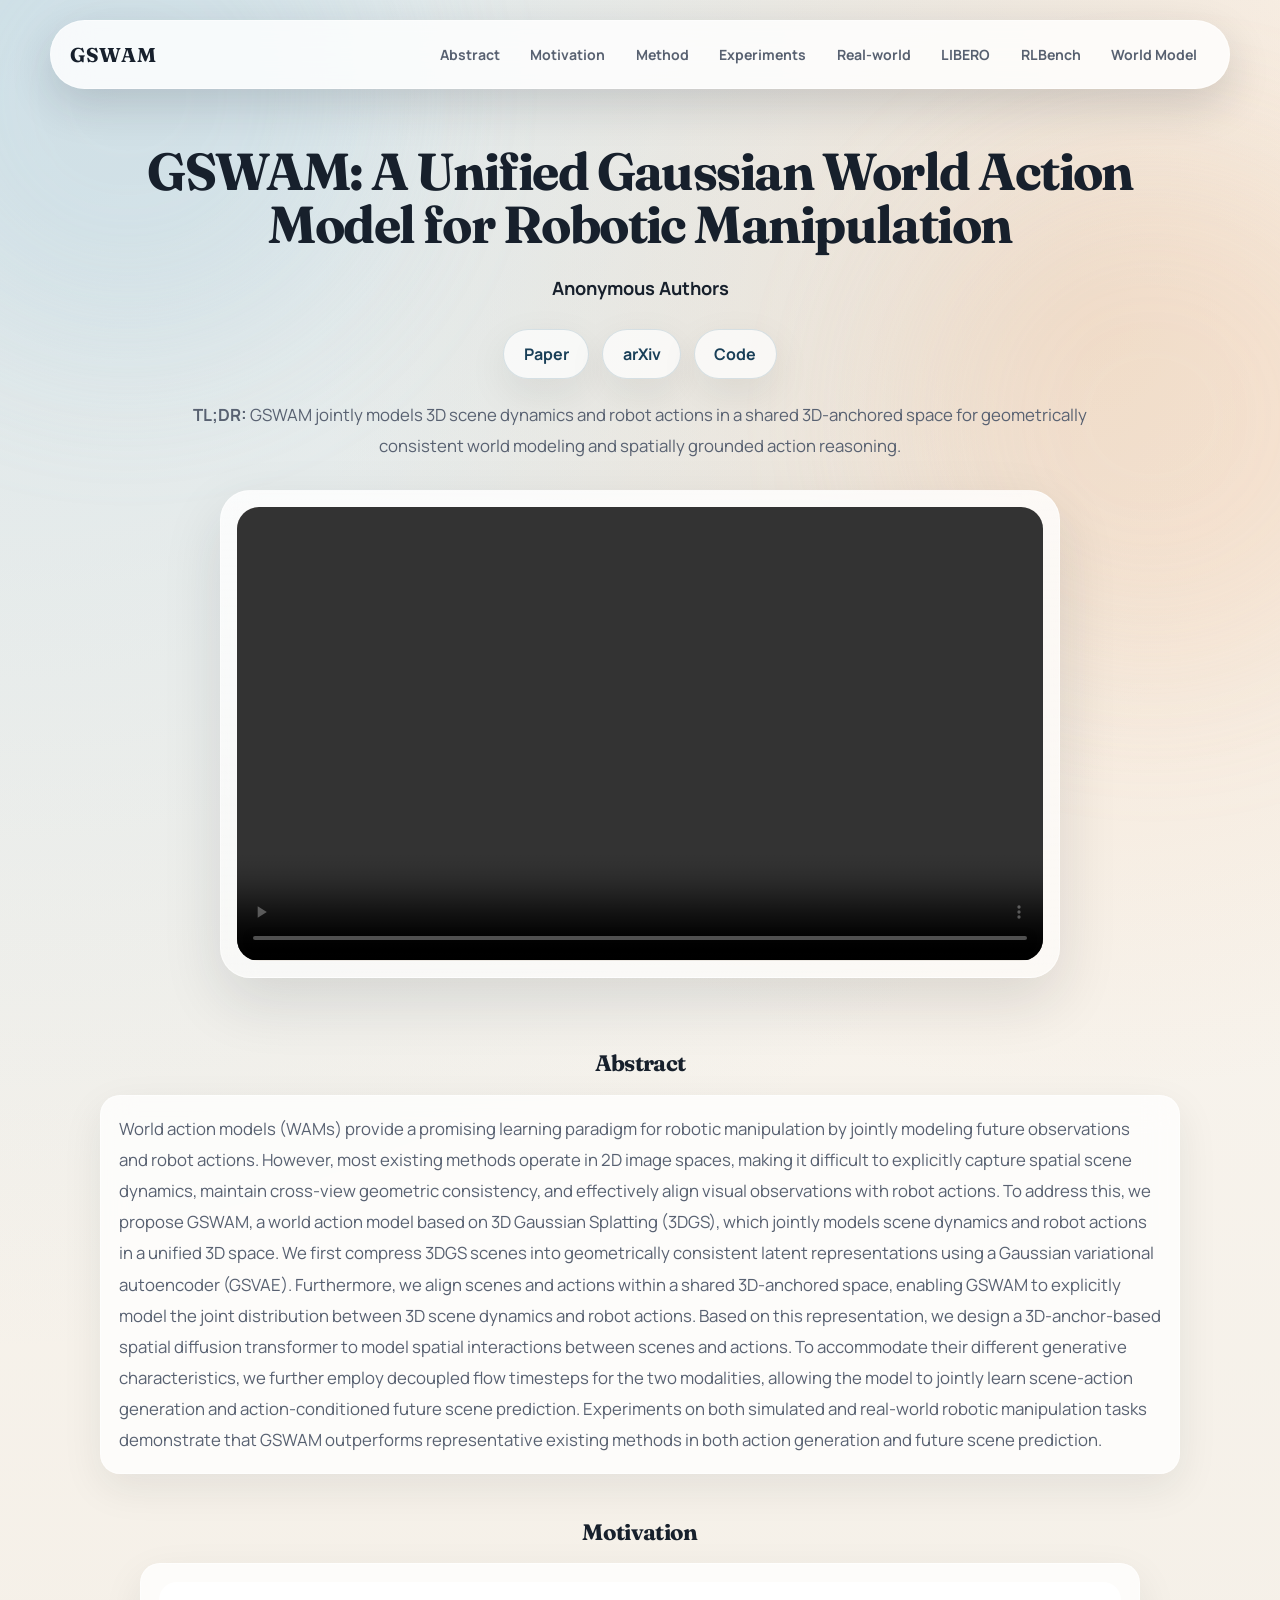
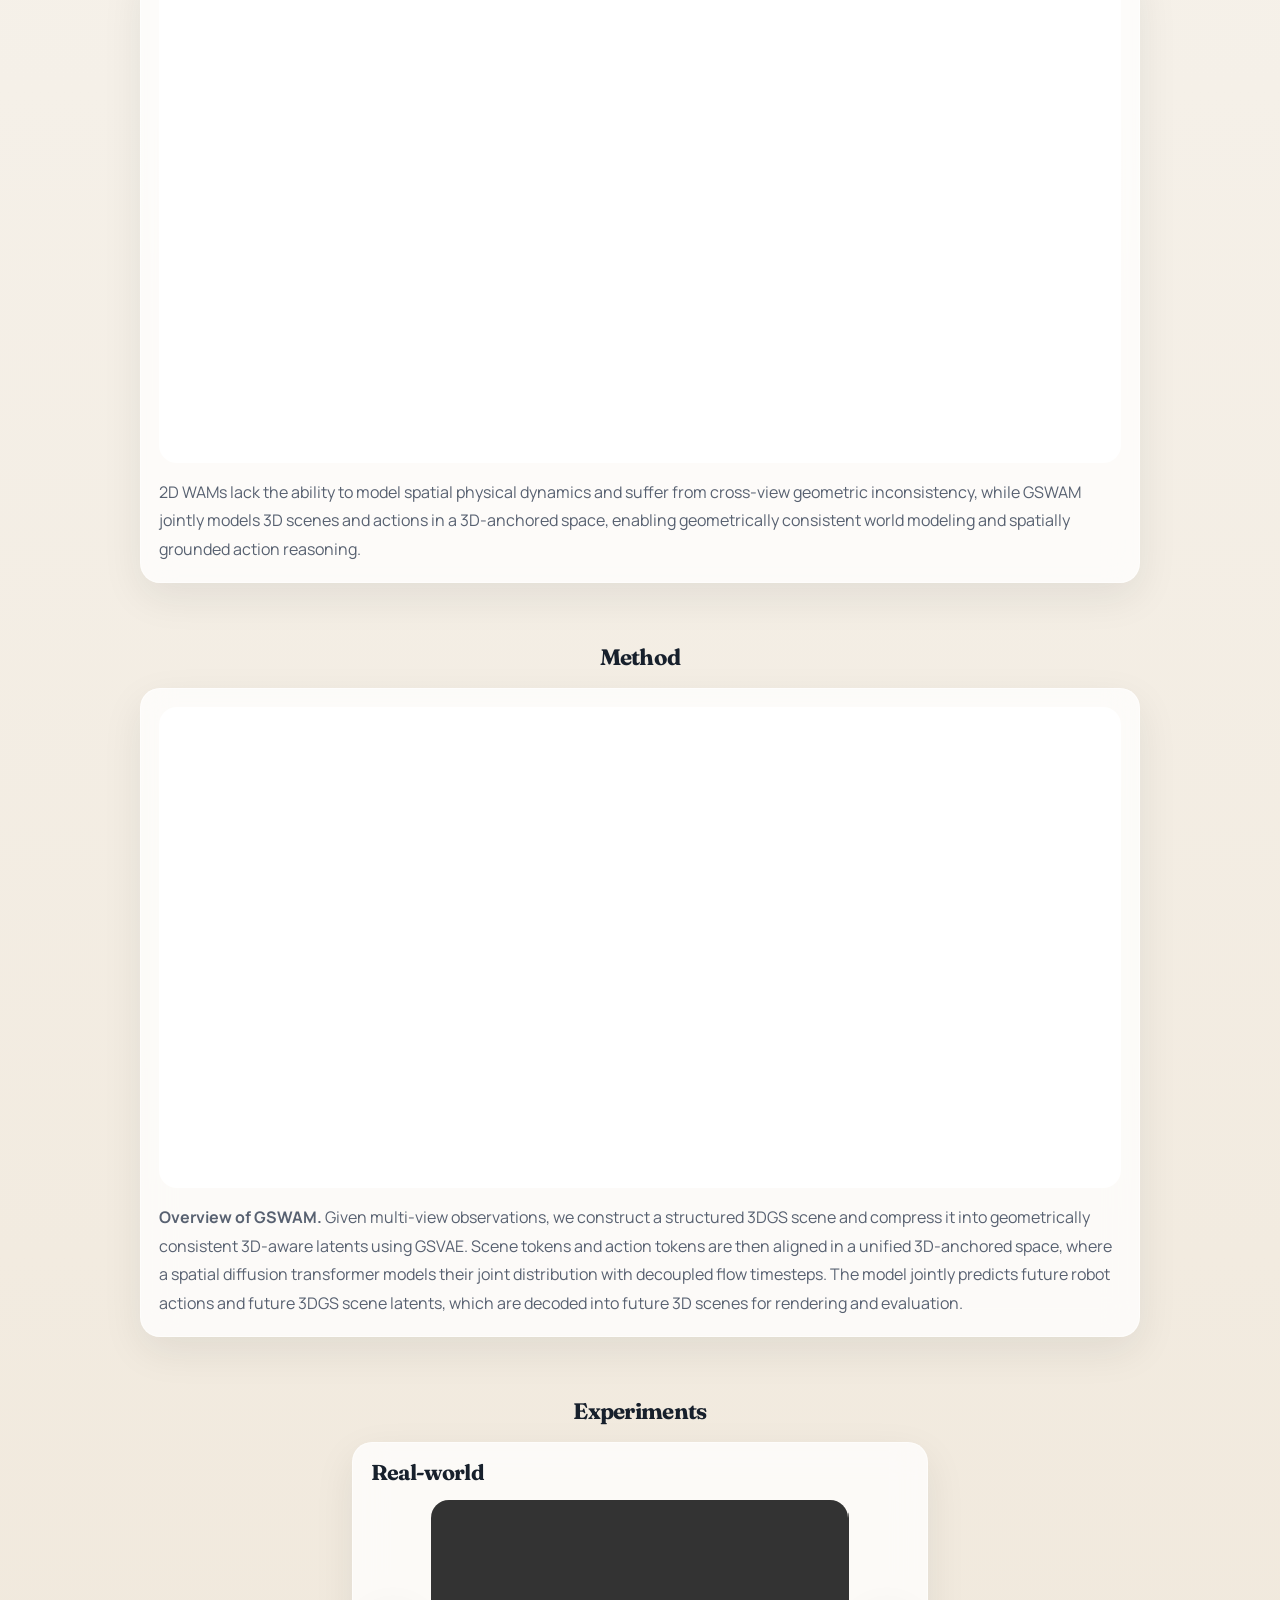
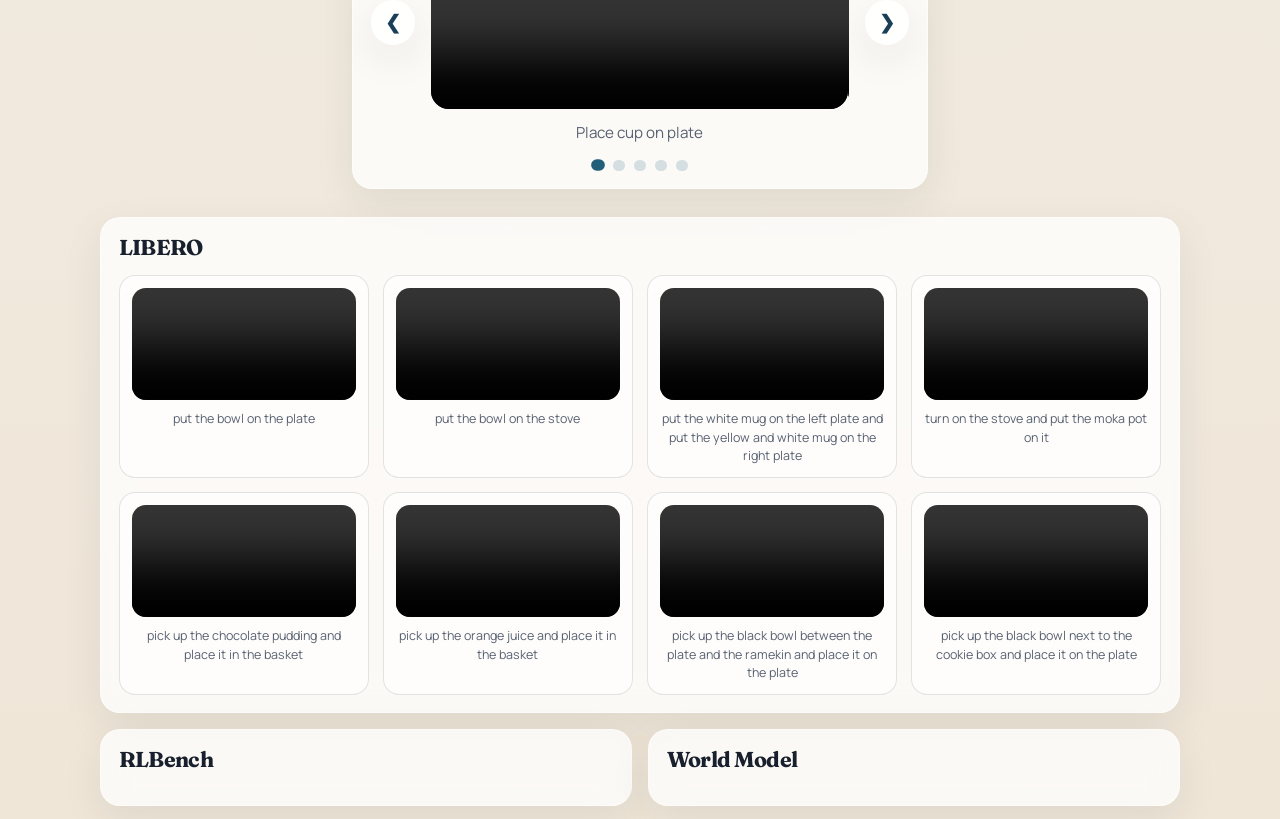
==== commit 301685fd: "间距" ====
--- a/index.html
+++ b/index.html
@@ -199,56 +199,56 @@
               <source src="./static/video/libero/goal/put_the_bowl_on_the_plate.mp4" type="video/mp4">
               Your browser does not support the video tag.
             </video>
-            <figcaption>put_the_bowl_on_the_plate</figcaption>
+            <figcaption>put the bowl on the plate</figcaption>
           </figure>
           <figure class="video-card">
             <video controls playsinline preload="metadata">
               <source src="./static/video/libero/goal/put_the_bowl_on_the_stove.mp4" type="video/mp4">
               Your browser does not support the video tag.
             </video>
-            <figcaption>put_the_bowl_on_the_stove</figcaption>
+            <figcaption>put the bowl on the stove</figcaption>
           </figure>
           <figure class="video-card">
             <video controls playsinline preload="metadata">
               <source src="./static/video/libero/long/put_the_white_mug_on_the_left_plate_and_put_the_yellow_and_white_mug_on_the_right_plate.mp4" type="video/mp4">
               Your browser does not support the video tag.
             </video>
-            <figcaption>put_the_white_mug_on_the_left_plate_and_put_the_yellow_and_white_mug_on_the_right_plate</figcaption>
+            <figcaption>put the white mug on the left plate and put the yellow and white mug on the right plate</figcaption>
           </figure>
           <figure class="video-card">
             <video controls playsinline preload="metadata">
               <source src="./static/video/libero/long/turn_on_the_stove_and_put_the_moka_pot_on_it.mp4" type="video/mp4">
               Your browser does not support the video tag.
             </video>
-            <figcaption>turn_on_the_stove_and_put_the_moka_pot_on_it</figcaption>
+            <figcaption>turn on the stove and put the moka pot on it</figcaption>
           </figure>
           <figure class="video-card">
             <video controls playsinline preload="metadata">
               <source src="./static/video/libero/object/pick_up_the_chocolate_pudding_and_place_it_in_the_basket.mp4" type="video/mp4">
               Your browser does not support the video tag.
             </video>
-            <figcaption>pick_up_the_chocolate_pudding_and_place_it_in_the_basket</figcaption>
+            <figcaption>pick up the chocolate pudding and place it in the basket</figcaption>
           </figure>
           <figure class="video-card">
             <video controls playsinline preload="metadata">
               <source src="./static/video/libero/object/pick_up_the_orange_juice_and_place_it_in_the_basket.mp4" type="video/mp4">
               Your browser does not support the video tag.
             </video>
-            <figcaption>pick_up_the_orange_juice_and_place_it_in_the_basket</figcaption>
+            <figcaption>pick up the orange juice and place it in the basket</figcaption>
           </figure>
           <figure class="video-card">
             <video controls playsinline preload="metadata">
               <source src="./static/video/libero/spatial/pick_up_the_black_bowl_between_the_plate_and_the_ramekin_and_place_it_on_the_plate.mp4" type="video/mp4">
               Your browser does not support the video tag.
             </video>
-            <figcaption>pick_up_the_black_bowl_between_the_plate_and_the_ramekin_and_place_it_on_the_plate</figcaption>
+            <figcaption>pick up the black bowl between the plate and the ramekin and place it on the plate</figcaption>
           </figure>
           <figure class="video-card">
             <video controls playsinline preload="metadata">
               <source src="./static/video/libero/spatial/pick_up_the_black_bowl_next_to_the_cookie_box_and_place_it_on_the_plate.mp4" type="video/mp4">
               Your browser does not support the video tag.
             </video>
-            <figcaption>pick_up_the_black_bowl_next_to_the_cookie_box_and_place_it_on_the_plate</figcaption>
+            <figcaption>pick up the black bowl next to the cookie box and place it on the plate</figcaption>
           </figure>
         </div>
       </article>
--- a/static/css/index.css
+++ b/static/css/index.css
@@ -307,6 +307,10 @@
   margin: 0 auto;
 }
 
+#libero {
+  margin-top: 1.75rem;
+}
+
 .subsection-grid {
   display: grid;
   grid-template-columns: repeat(2, minmax(0, 1fr));
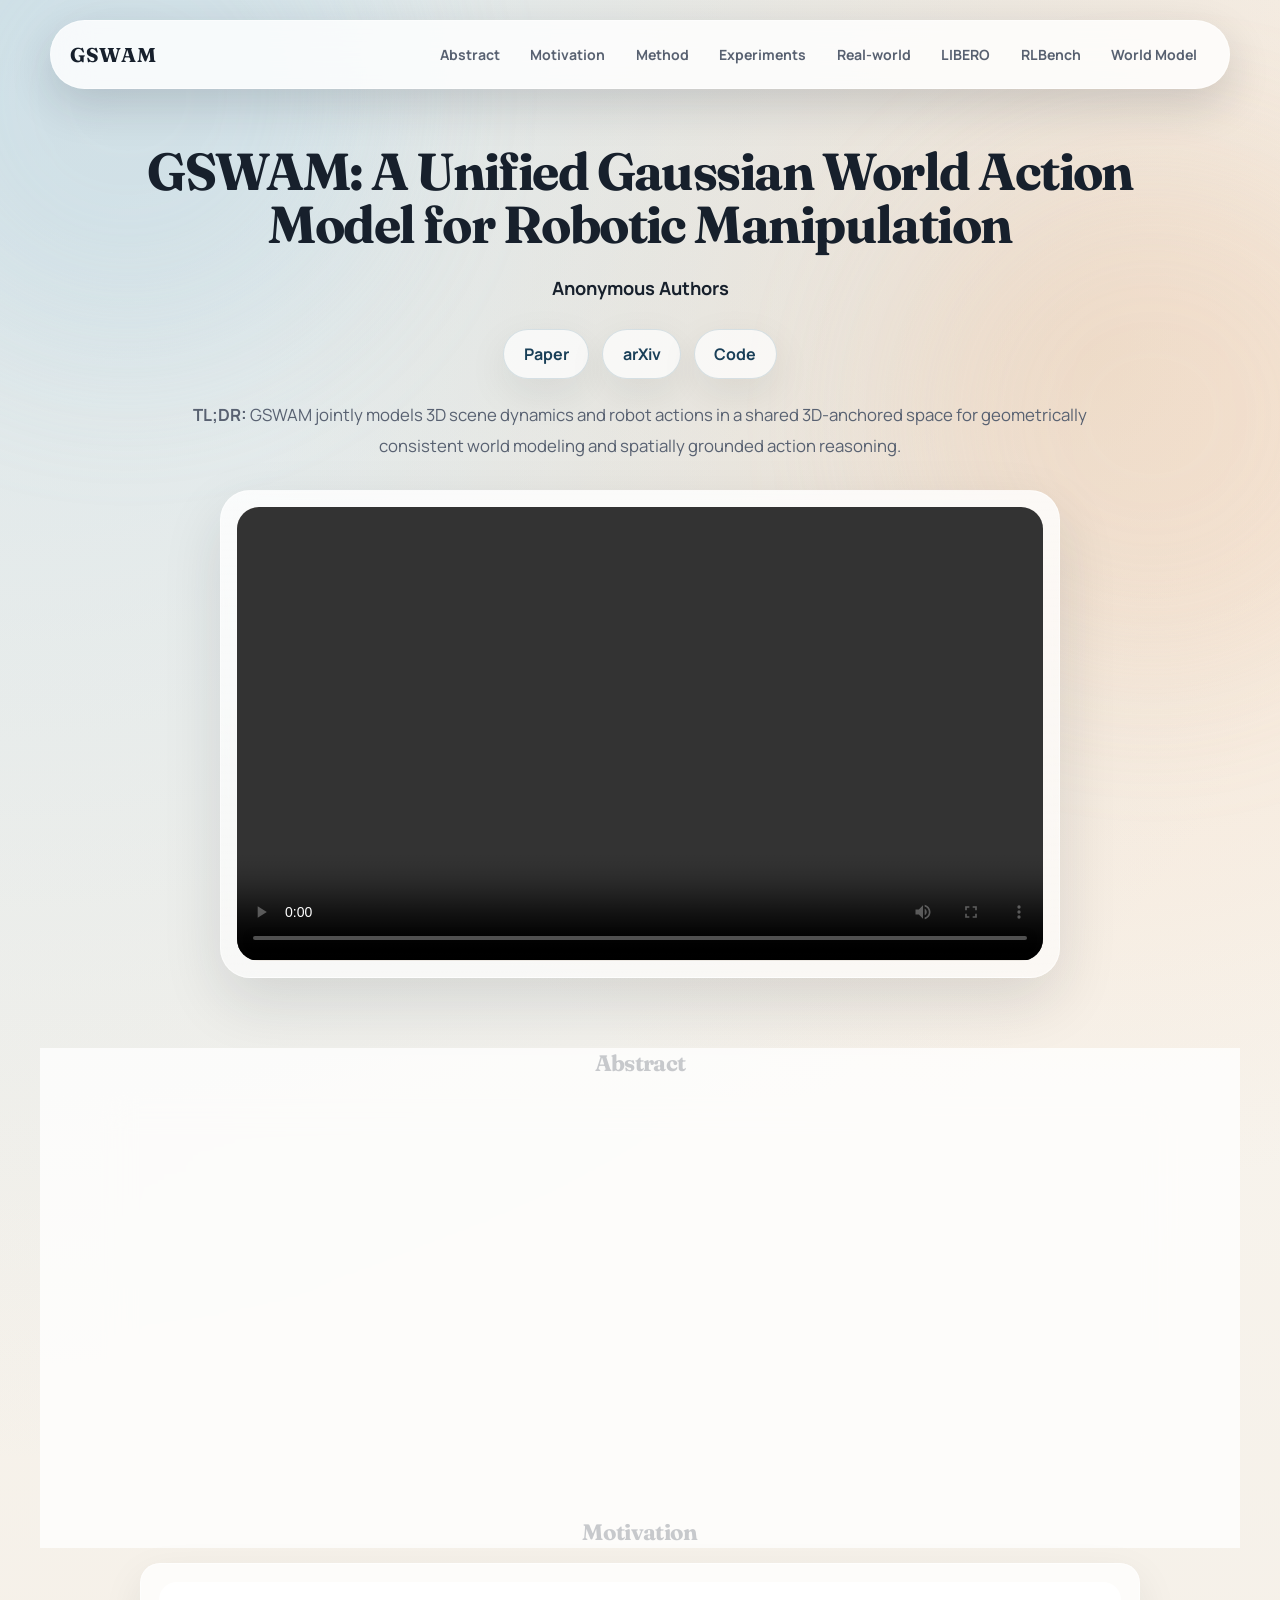
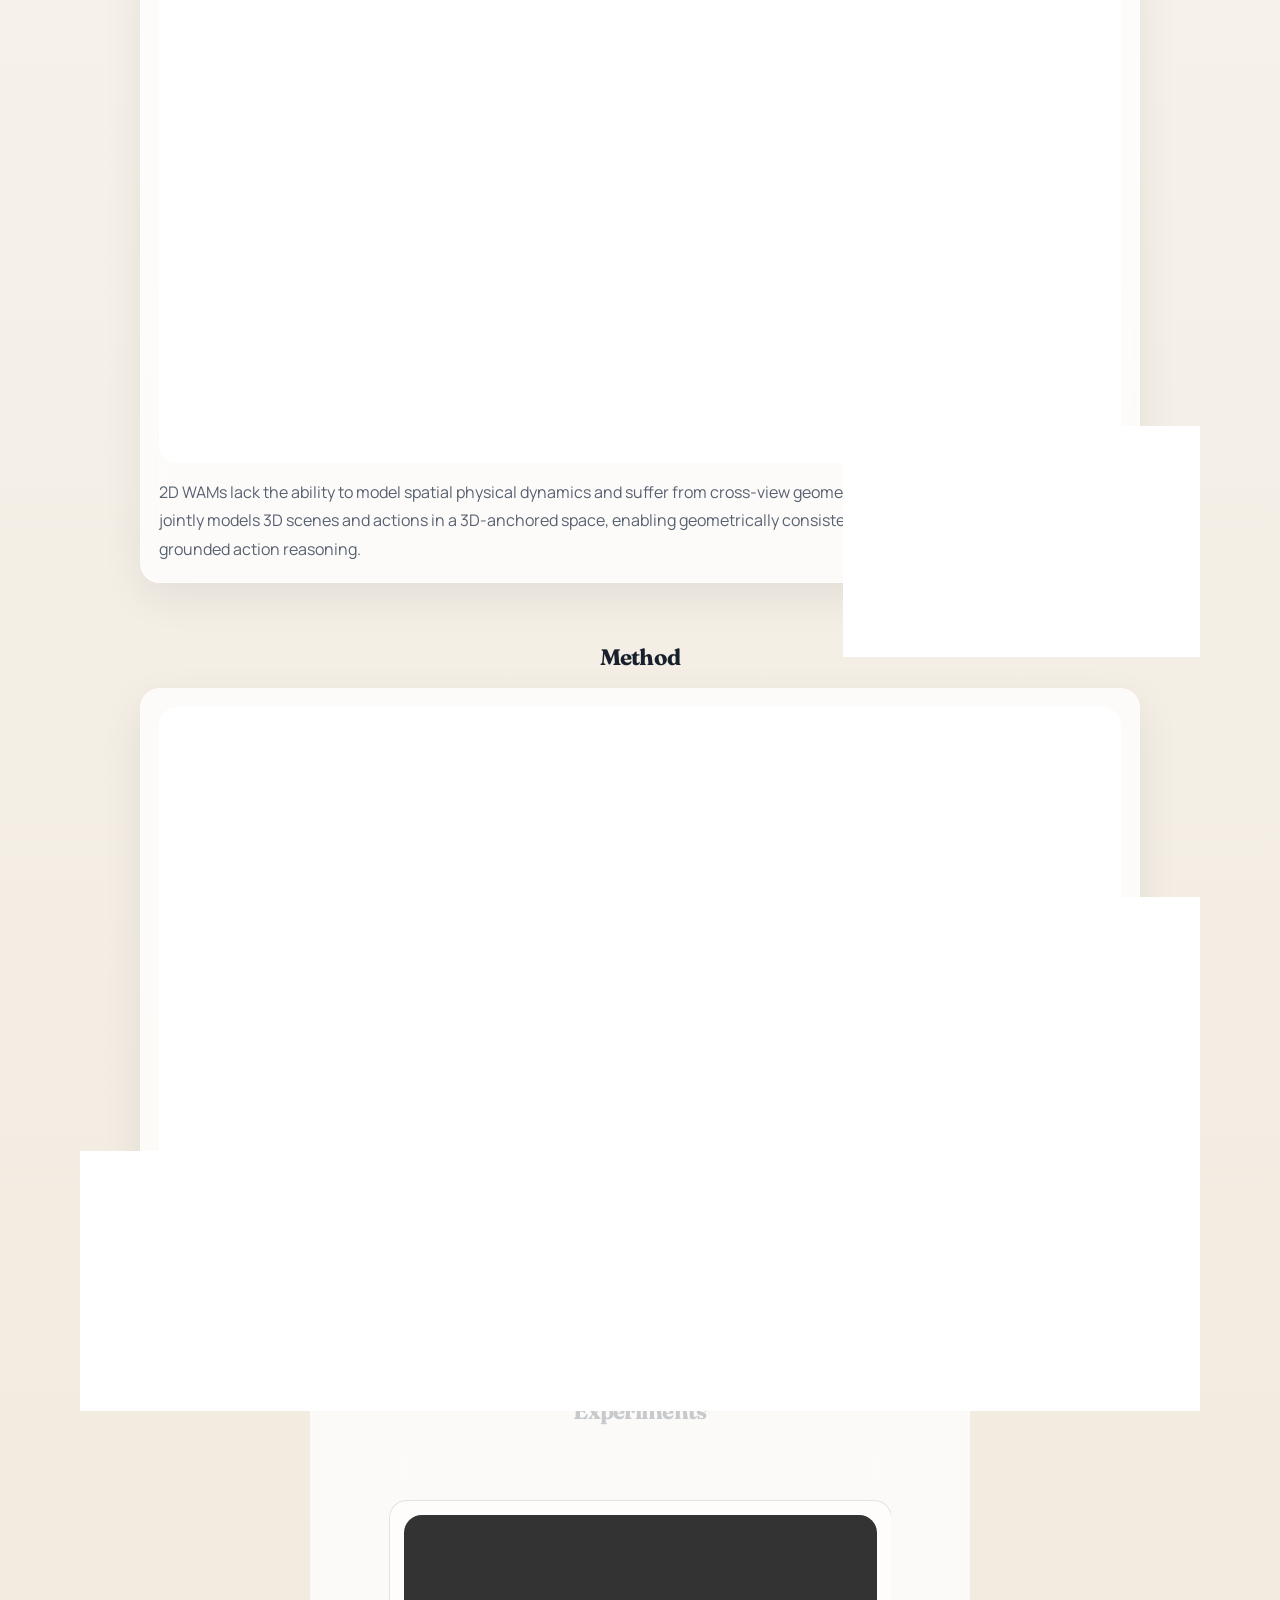
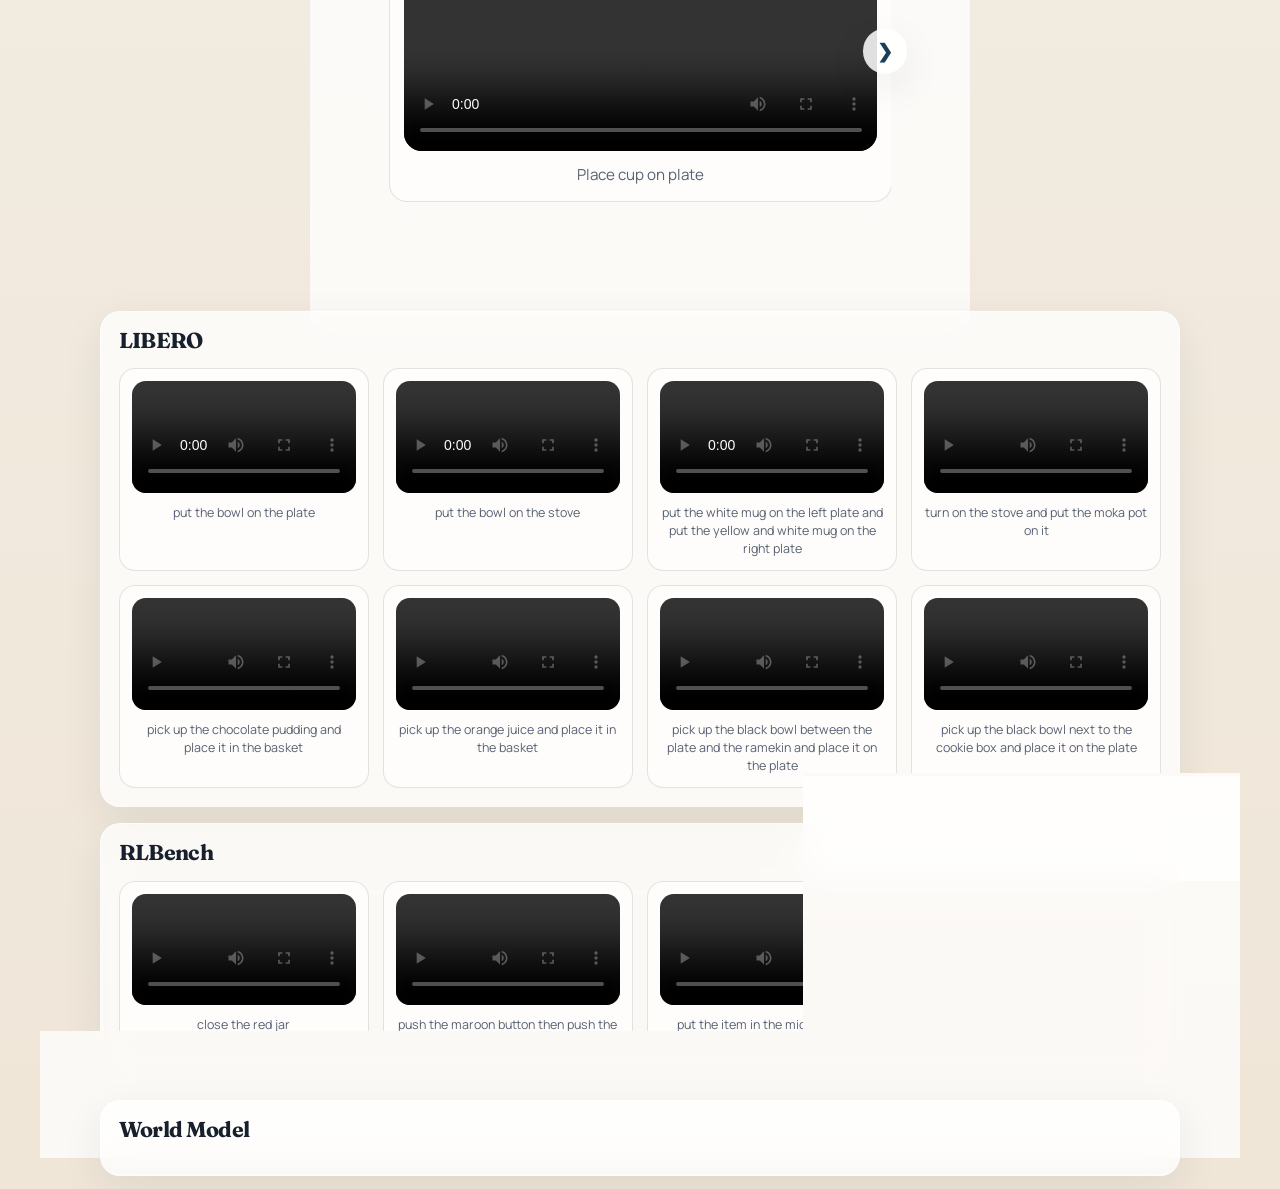
==== commit e02a25e8: "rlbench" ====
--- a/index.html
+++ b/index.html
@@ -256,6 +256,36 @@
       <div class="subsection-grid">
         <article id="rlbench" class="body-card subsection-card">
           <h3>RLBench</h3>
+          <div class="libero-grid">
+            <figure class="video-card">
+              <video controls playsinline preload="metadata">
+                <source src="./static/video/rlbench/close_the_red_jar.mp4" type="video/mp4">
+                Your browser does not support the video tag.
+              </video>
+              <figcaption>close the red jar</figcaption>
+            </figure>
+            <figure class="video-card">
+              <video controls playsinline preload="metadata">
+                <source src="./static/video/rlbench/push_the_maroon_button_then_push_the_green_button.mp4" type="video/mp4">
+                Your browser does not support the video tag.
+              </video>
+              <figcaption>push the maroon button then push the green button</figcaption>
+            </figure>
+            <figure class="video-card">
+              <video controls playsinline preload="metadata">
+                <source src="./static/video/rlbench/put_the_item_in_the_middle_drawer.mp4" type="video/mp4">
+                Your browser does not support the video tag.
+              </video>
+              <figcaption>put the item in the middle drawer</figcaption>
+            </figure>
+            <figure class="video-card">
+              <video controls playsinline preload="metadata">
+                <source src="./static/video/rlbench/sweep_dirt_to_the_tall_dustpan.mp4" type="video/mp4">
+                Your browser does not support the video tag.
+              </video>
+              <figcaption>sweep dirt to the tall dustpan</figcaption>
+            </figure>
+          </div>
         </article>
 
         <article id="world-model" class="body-card subsection-card">
--- a/static/css/index.css
+++ b/static/css/index.css
@@ -302,18 +302,19 @@
 }
 
 #real-world {
-  width: 36rem;
+  width: min(100%, 33.75rem);
   max-width: 100%;
   margin: 0 auto;
+  margin-bottom: 4rem;
 }
 
 #libero {
-  margin-top: 1.75rem;
+  margin-top: 0;
 }
 
 .subsection-grid {
   display: grid;
-  grid-template-columns: repeat(2, minmax(0, 1fr));
+  grid-template-columns: 1fr;
   gap: 1rem;
   margin-top: 1rem;
 }
@@ -351,11 +352,9 @@
 }
 
 .video-carousel {
-  display: grid;
-  grid-template-columns: auto minmax(0, 1fr) auto;
-  gap: 1rem;
-  align-items: center;
-  width: min(100%, 33.75rem);
+  position: relative;
+  display: block;
+  width: 100%;
   margin: 0 auto;
 }
 
@@ -372,6 +371,10 @@
 .carousel-slide {
   flex: 0 0 100%;
   margin: 0;
+  padding: 0.85rem;
+  border: 1px solid var(--line);
+  border-radius: 18px;
+  background: rgba(255, 255, 255, 0.58);
 }
 
 .carousel-slide video {
@@ -393,6 +396,9 @@
 }
 
 .carousel-arrow {
+  position: absolute;
+  top: 50%;
+  transform: translateY(-50%);
   width: 2.8rem;
   height: 2.8rem;
   border: 0;
@@ -406,6 +412,14 @@
   transition: transform 180ms ease, box-shadow 180ms ease, background-color 180ms ease;
 }
 
+.carousel-prev {
+  left: -1rem;
+}
+
+.carousel-next {
+  right: -1rem;
+}
+
 .carousel-arrow:hover {
   transform: translateY(-1px);
   box-shadow: 0 18px 42px rgba(23, 32, 44, 0.14);
@@ -434,10 +448,6 @@
 }
 
 @media (max-width: 980px) {
-  .subsection-grid {
-    grid-template-columns: repeat(2, minmax(0, 1fr));
-  }
-
   .libero-grid {
     grid-template-columns: repeat(2, minmax(0, 1fr));
   }
@@ -469,12 +479,11 @@
   }
 
   .video-carousel {
-    grid-template-columns: 1fr;
     width: 100%;
   }
 
   .carousel-arrow {
-    justify-self: center;
+    top: 50%;
   }
 
   .subsection-grid {
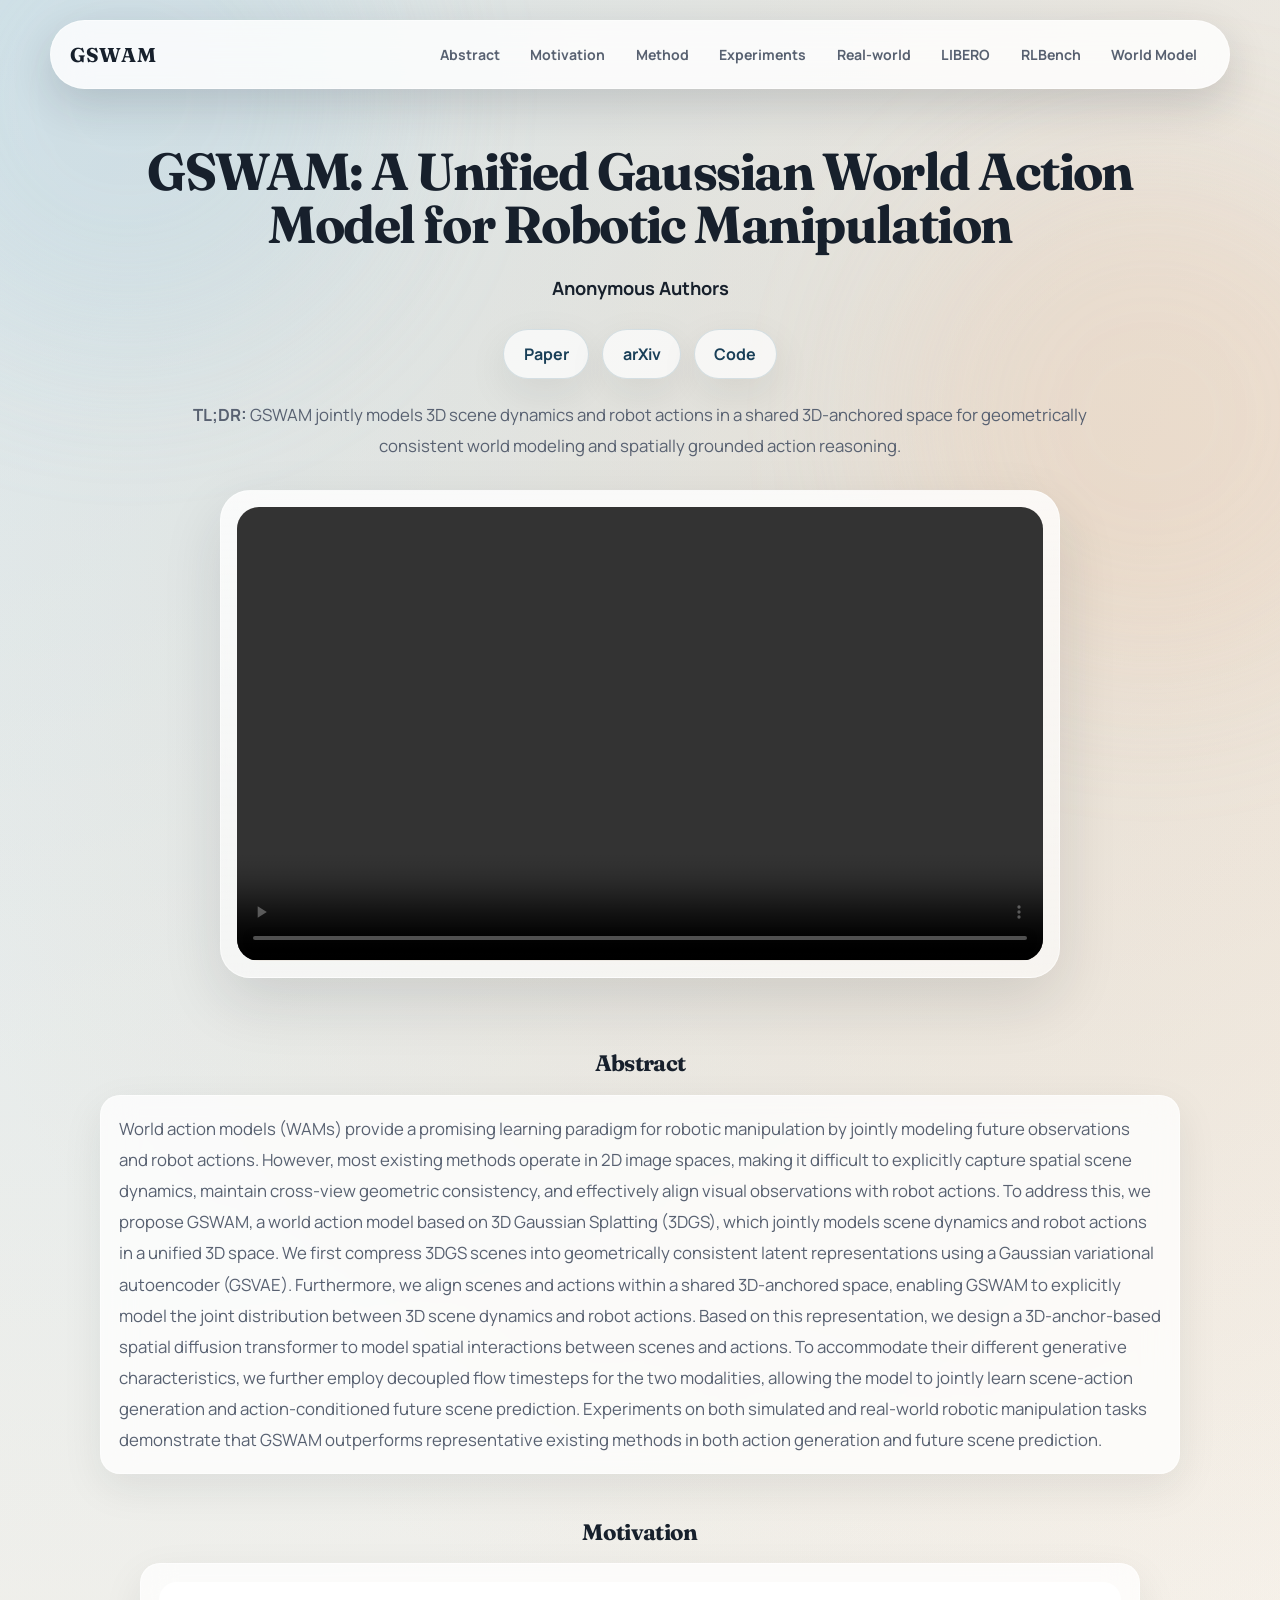
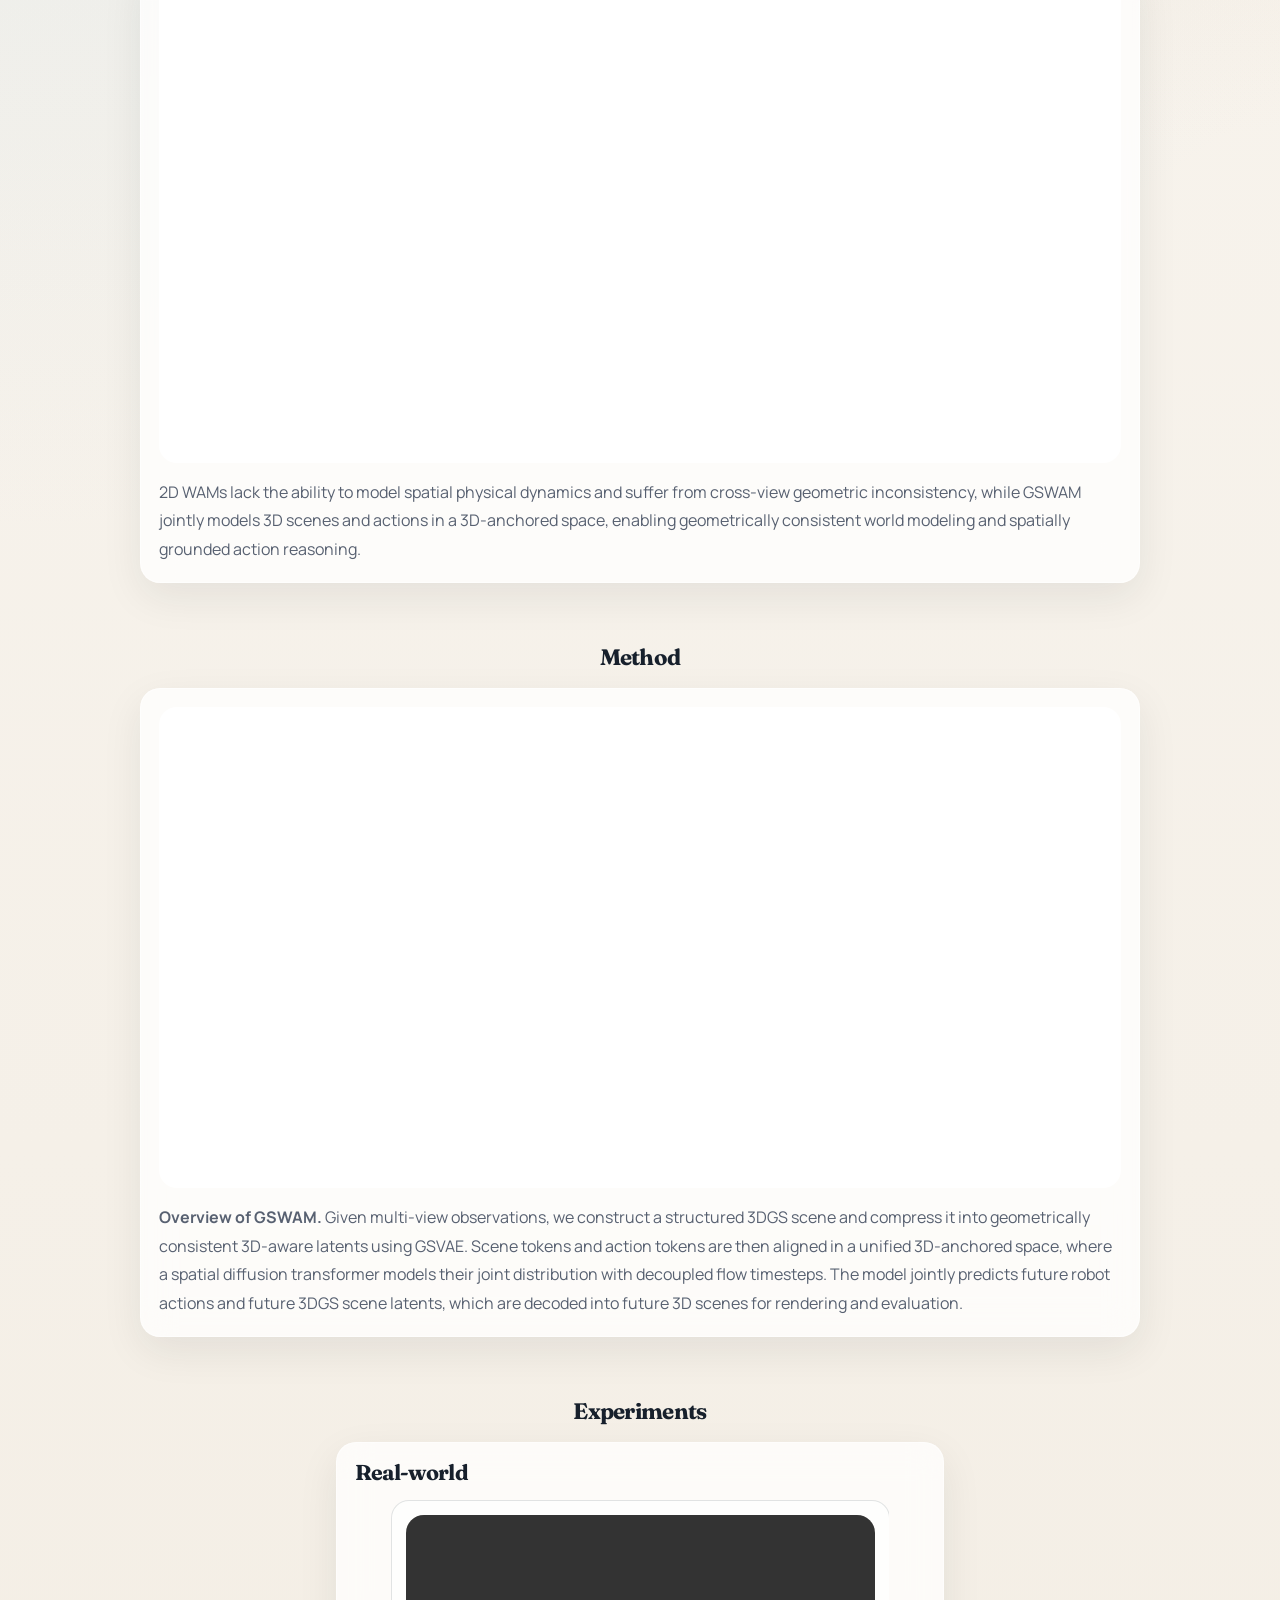
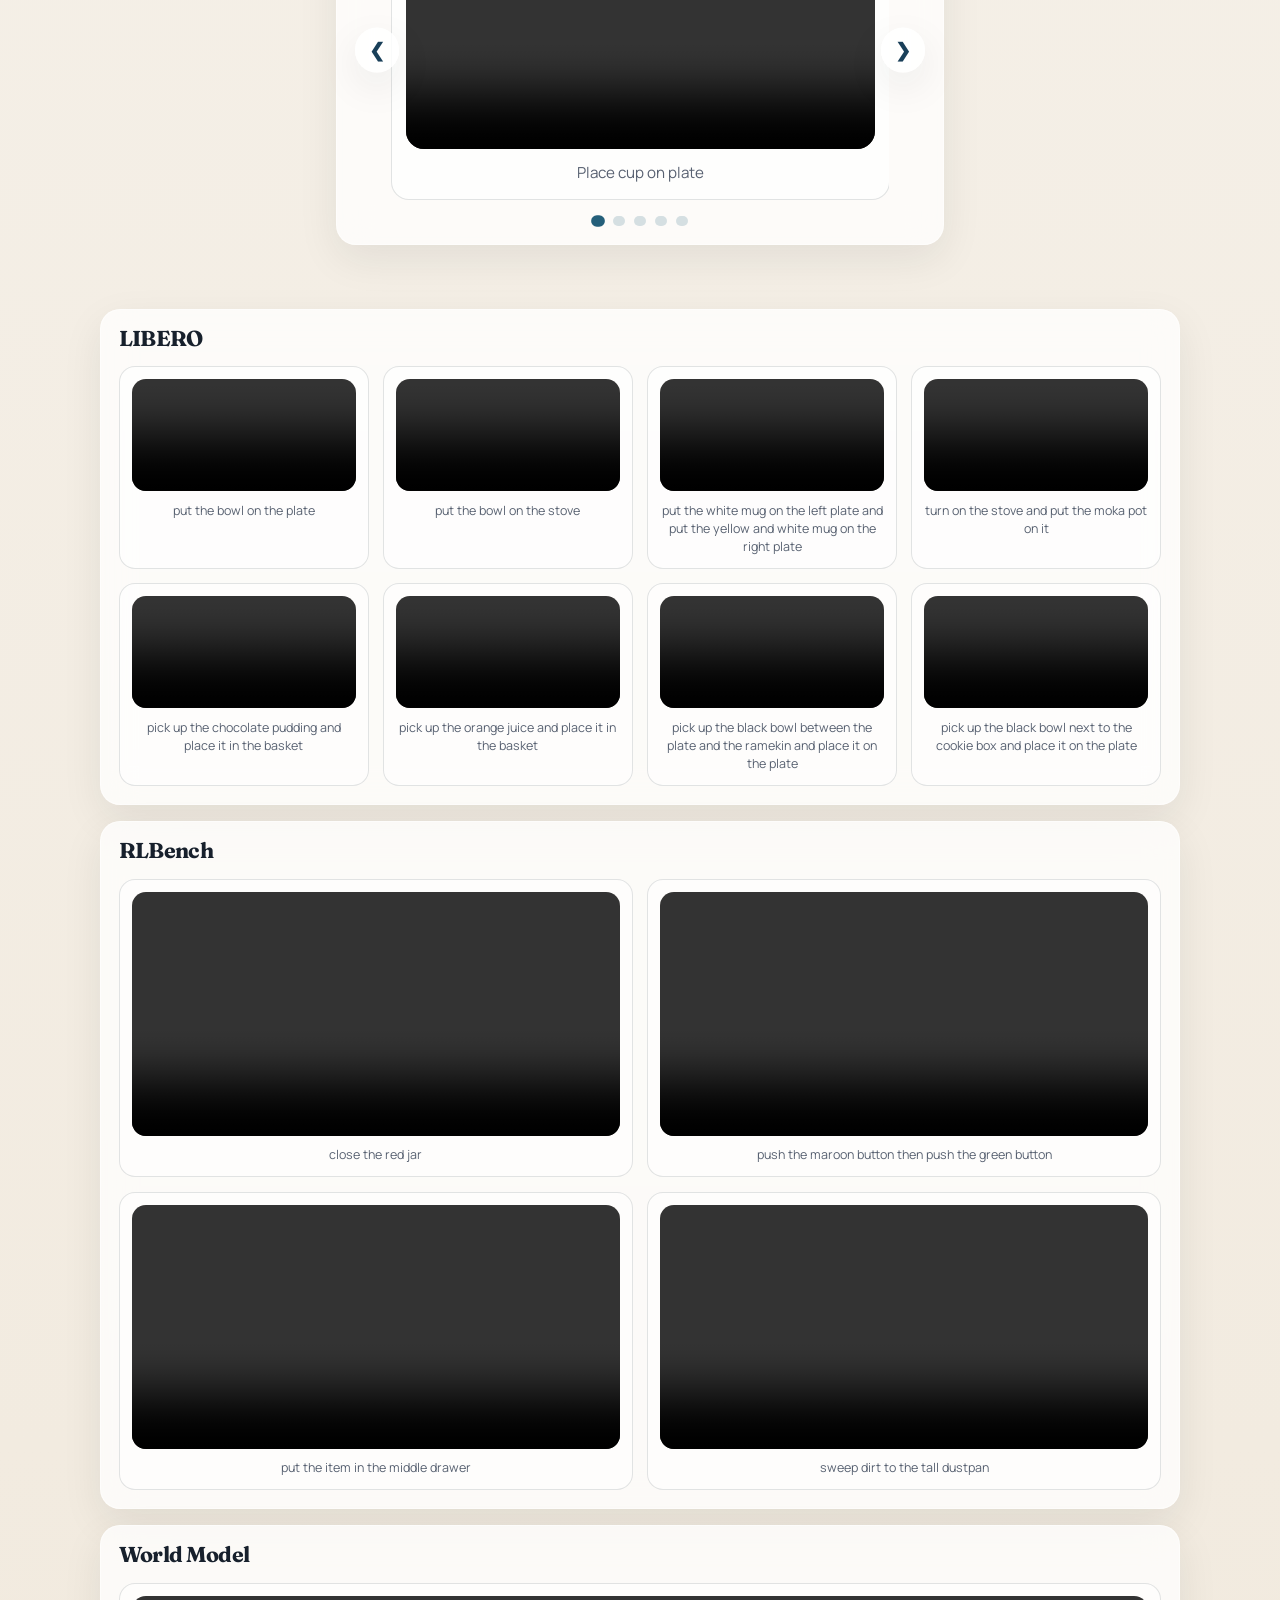
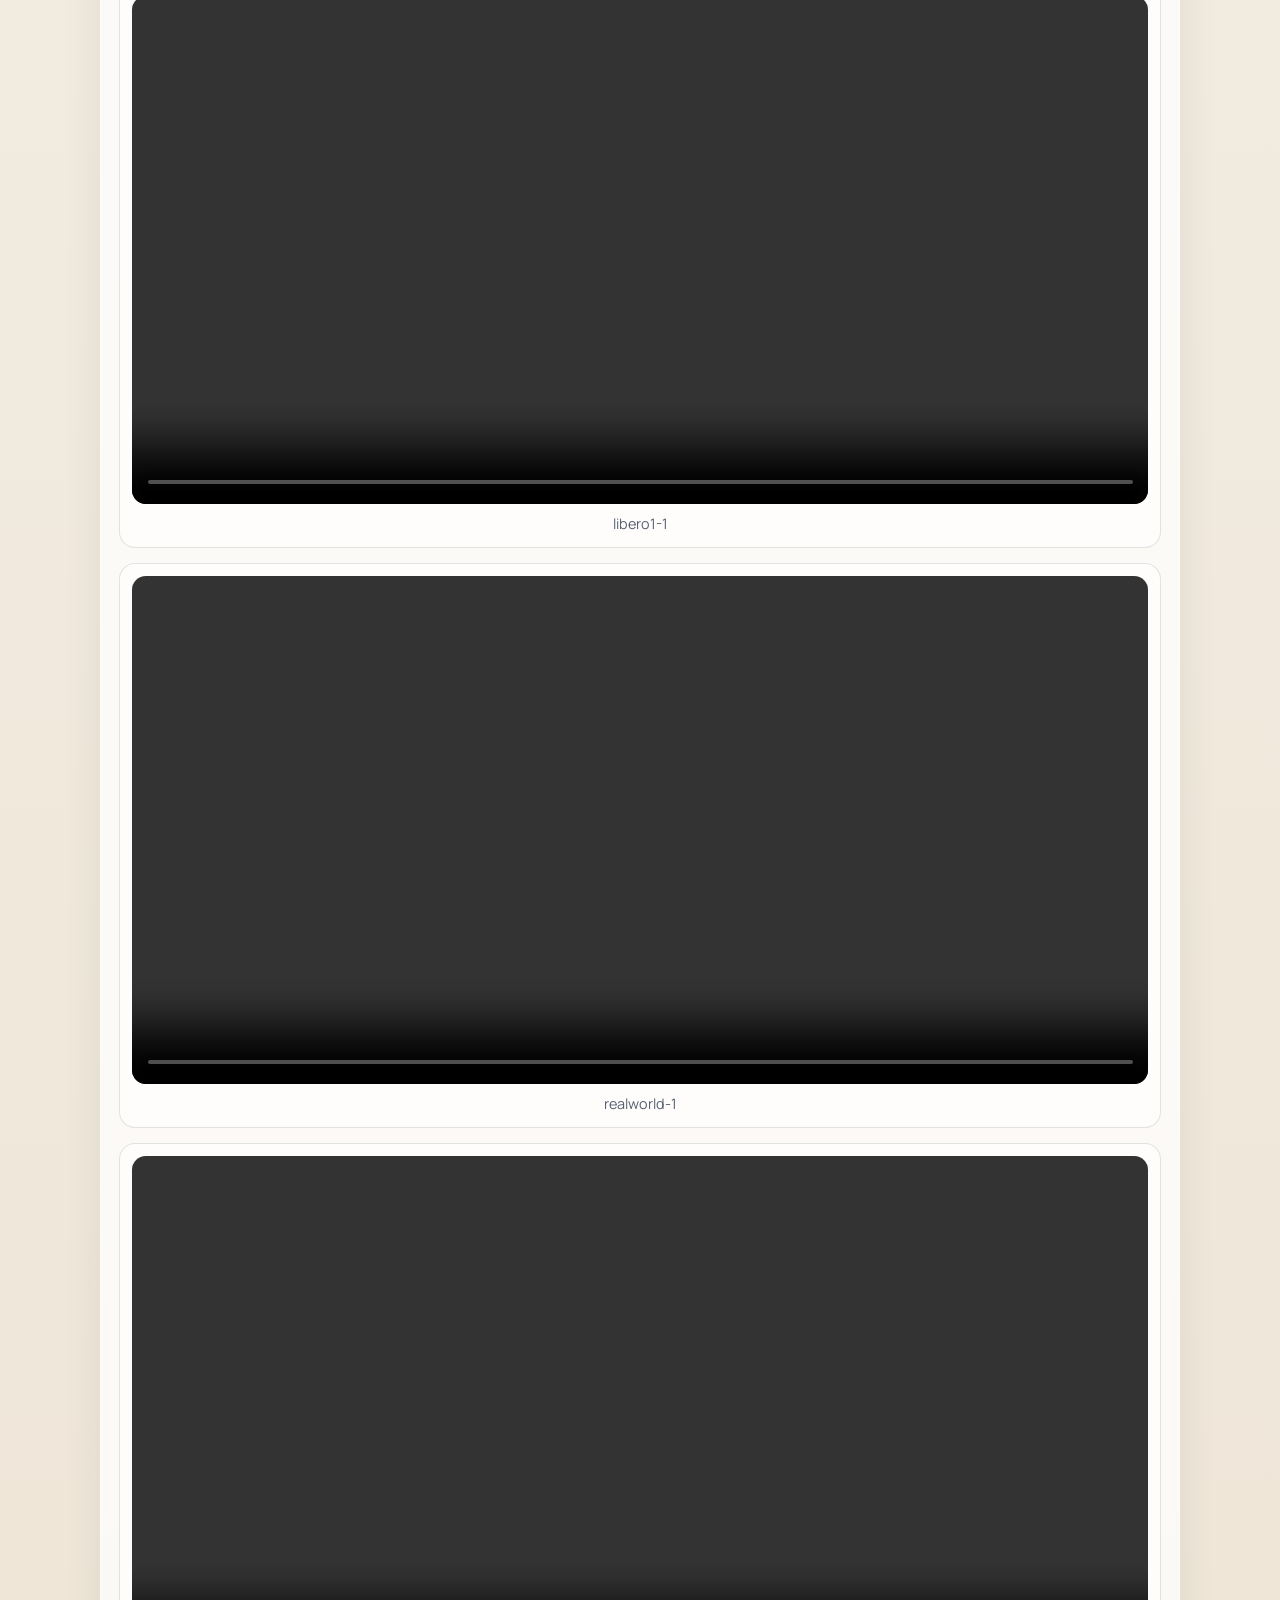
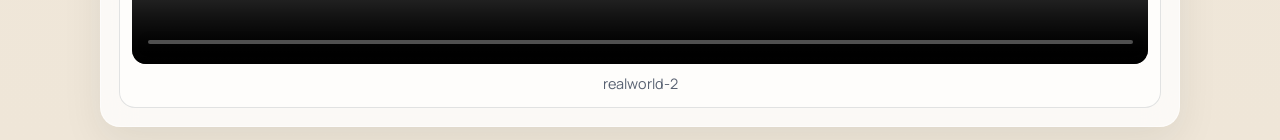
==== commit ff220679: "世界模型" ====
--- a/index.html
+++ b/index.html
@@ -290,6 +290,29 @@
 
         <article id="world-model" class="body-card subsection-card">
           <h3>World Model</h3>
+          <div class="worldmodel-list">
+            <figure class="video-card">
+              <video controls playsinline preload="metadata">
+                <source src="./static/video/worldmodel/libero1-1.mp4" type="video/mp4">
+                Your browser does not support the video tag.
+              </video>
+              <figcaption>libero1-1</figcaption>
+            </figure>
+            <figure class="video-card">
+              <video controls playsinline preload="metadata">
+                <source src="./static/video/worldmodel/realworld-1.mp4" type="video/mp4">
+                Your browser does not support the video tag.
+              </video>
+              <figcaption>realworld-1</figcaption>
+            </figure>
+            <figure class="video-card">
+              <video controls playsinline preload="metadata">
+                <source src="./static/video/worldmodel/realworld-2.mp4" type="video/mp4">
+                Your browser does not support the video tag.
+              </video>
+              <figcaption>realworld-2</figcaption>
+            </figure>
+          </div>
         </article>
       </div>
     </section>
--- a/static/css/index.css
+++ b/static/css/index.css
@@ -302,7 +302,7 @@
 }
 
 #real-world {
-  width: min(100%, 33.75rem);
+  width: min(100%, 38rem);
   max-width: 100%;
   margin: 0 auto;
   margin-bottom: 4rem;
@@ -323,6 +323,10 @@
   display: grid;
   grid-template-columns: repeat(4, minmax(0, 1fr));
   gap: 0.9rem;
+}
+
+#rlbench .libero-grid {
+  grid-template-columns: repeat(2, minmax(0, 1fr));
 }
 
 .libero-grid .video-card {
@@ -351,11 +355,48 @@
   word-break: break-word;
 }
 
+.worldmodel-list {
+  display: grid;
+  grid-template-columns: 1fr;
+  gap: 0.9rem;
+}
+
+.worldmodel-list .video-card {
+  margin: 0;
+  padding: 0.75rem;
+  border-radius: var(--radius-sm);
+  border: 1px solid var(--line);
+  background: rgba(255, 255, 255, 0.58);
+}
+
+.worldmodel-list .video-card video {
+  display: block;
+  width: 100%;
+  height: auto;
+  aspect-ratio: auto;
+  object-fit: contain;
+  border-radius: 14px;
+  background: #ece8e2;
+}
+
+.worldmodel-list .video-card figcaption {
+  margin-top: 0.65rem;
+  color: var(--muted);
+  font-size: 0.9rem;
+  line-height: 1.45;
+  text-align: center;
+  word-break: break-word;
+}
+
 .video-carousel {
   position: relative;
   display: block;
   width: 100%;
   margin: 0 auto;
+}
+
+#real-world .video-carousel {
+  width: calc(100% - 4.5rem);
 }
 
 .carousel-window {
@@ -409,6 +450,7 @@
   font-weight: 700;
   box-shadow: var(--shadow-soft);
   cursor: pointer;
+  z-index: 2;
   transition: transform 180ms ease, box-shadow 180ms ease, background-color 180ms ease;
 }
 
@@ -420,8 +462,16 @@
   right: -1rem;
 }
 
+#real-world .carousel-prev {
+  left: -2.25rem;
+}
+
+#real-world .carousel-next {
+  right: -2.25rem;
+}
+
 .carousel-arrow:hover {
-  transform: translateY(-1px);
+  transform: translateY(calc(-50% - 1px));
   box-shadow: 0 18px 42px rgba(23, 32, 44, 0.14);
 }
 
@@ -482,6 +532,18 @@
     width: 100%;
   }
 
+  #real-world .video-carousel {
+    width: 100%;
+  }
+
+  #real-world .carousel-prev {
+    left: -0.8rem;
+  }
+
+  #real-world .carousel-next {
+    right: -0.8rem;
+  }
+
   .carousel-arrow {
     top: 50%;
   }
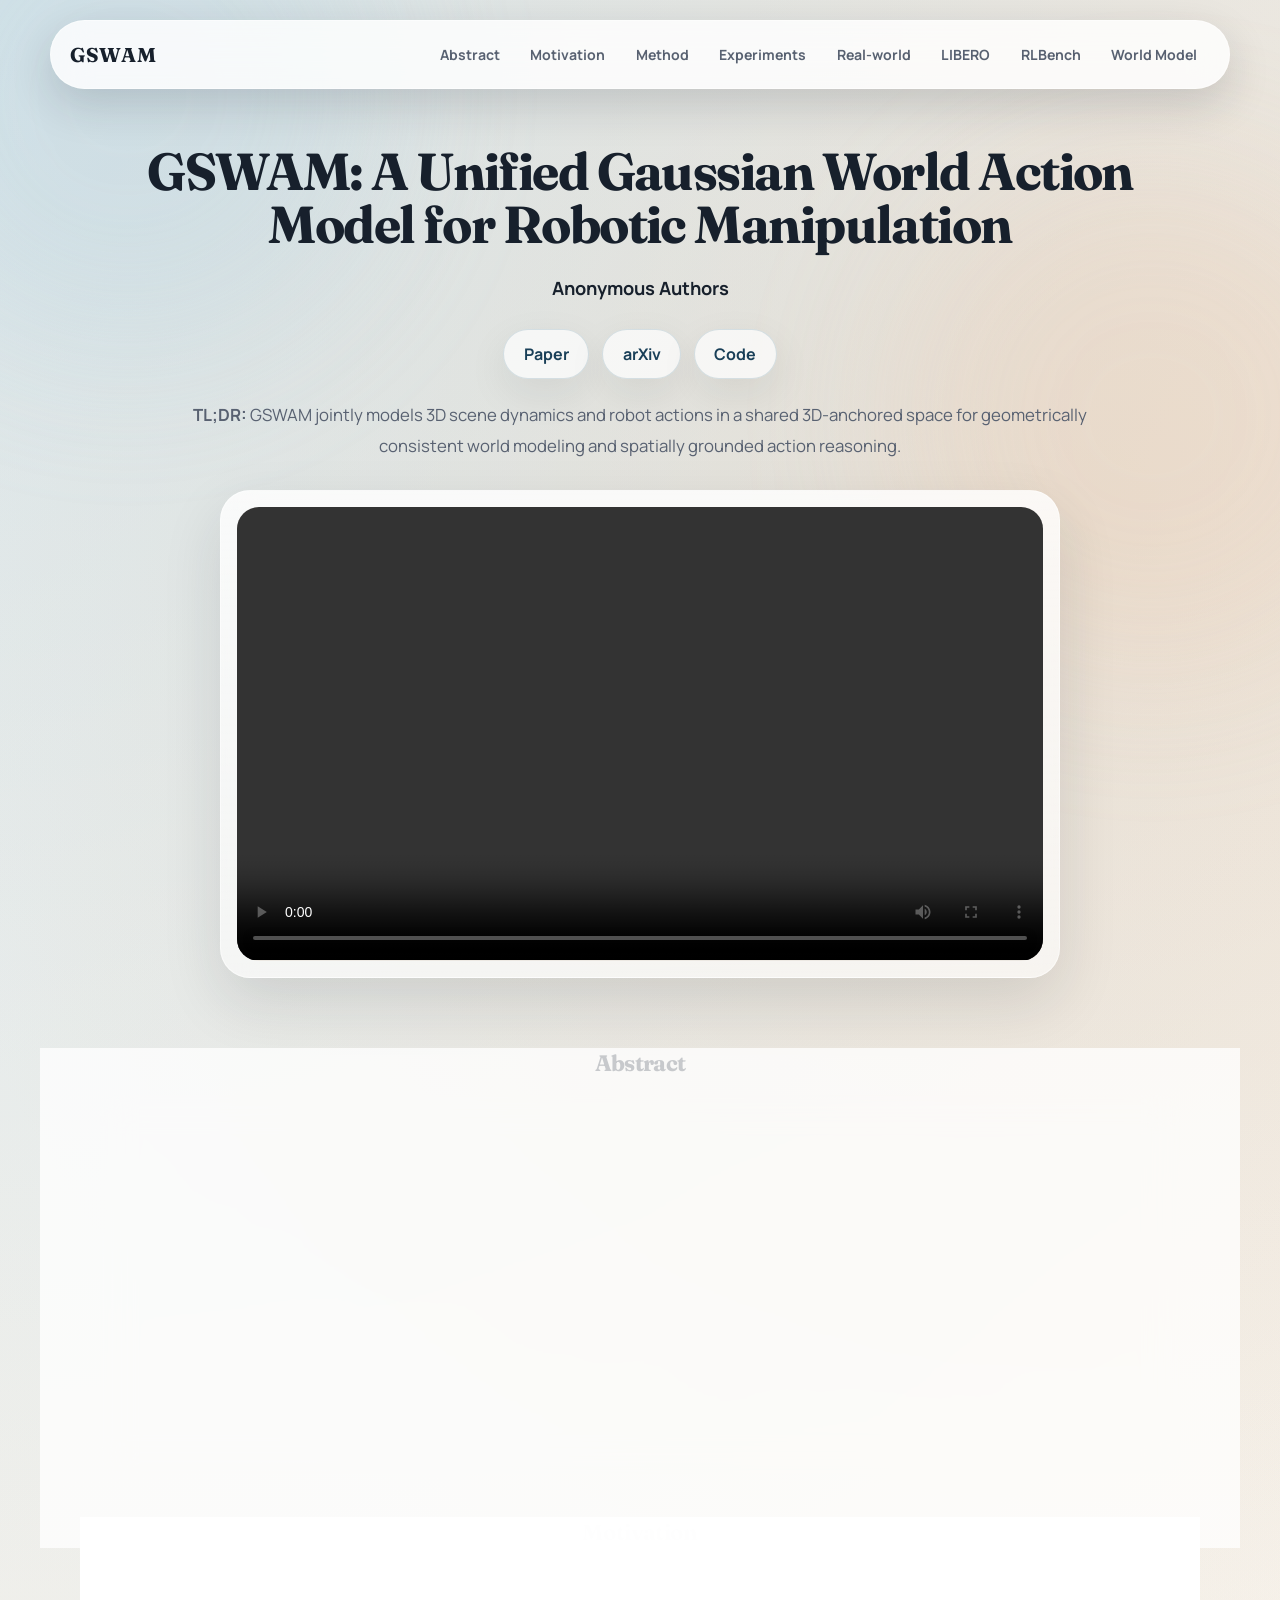
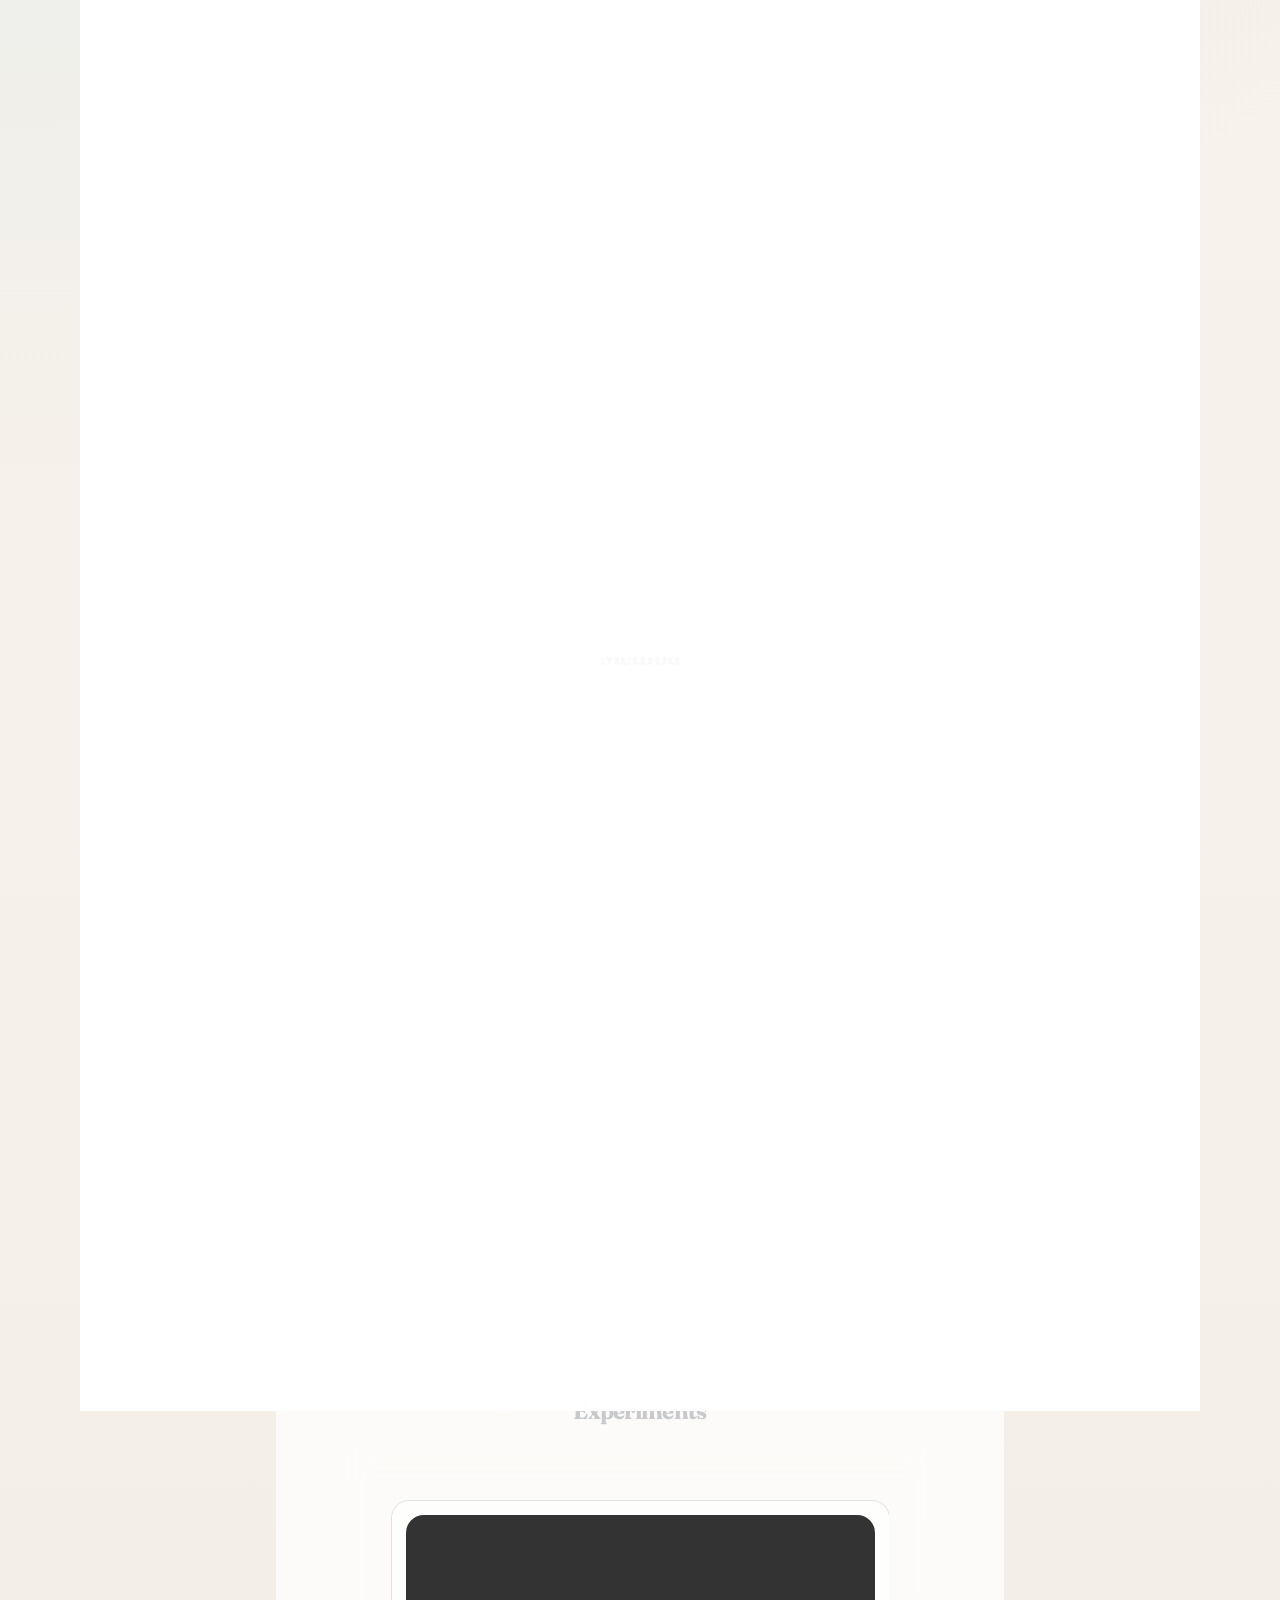
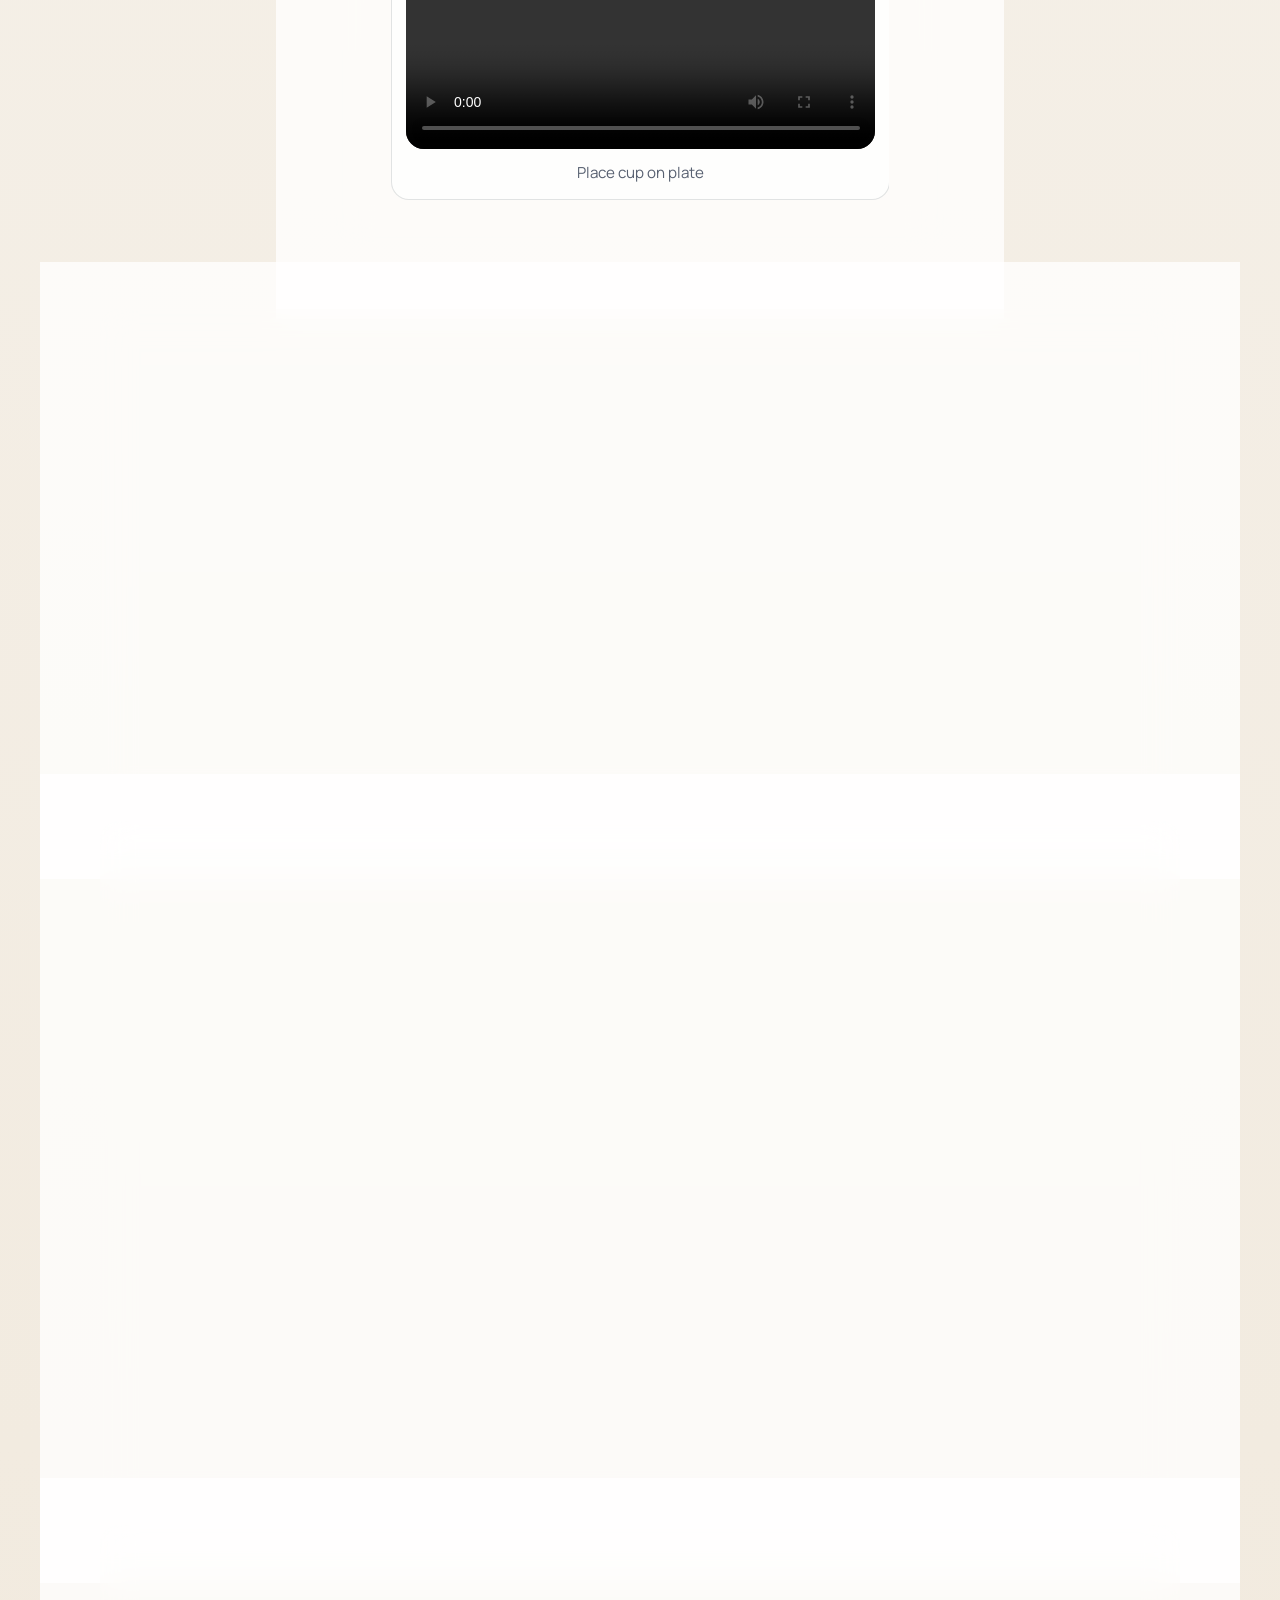
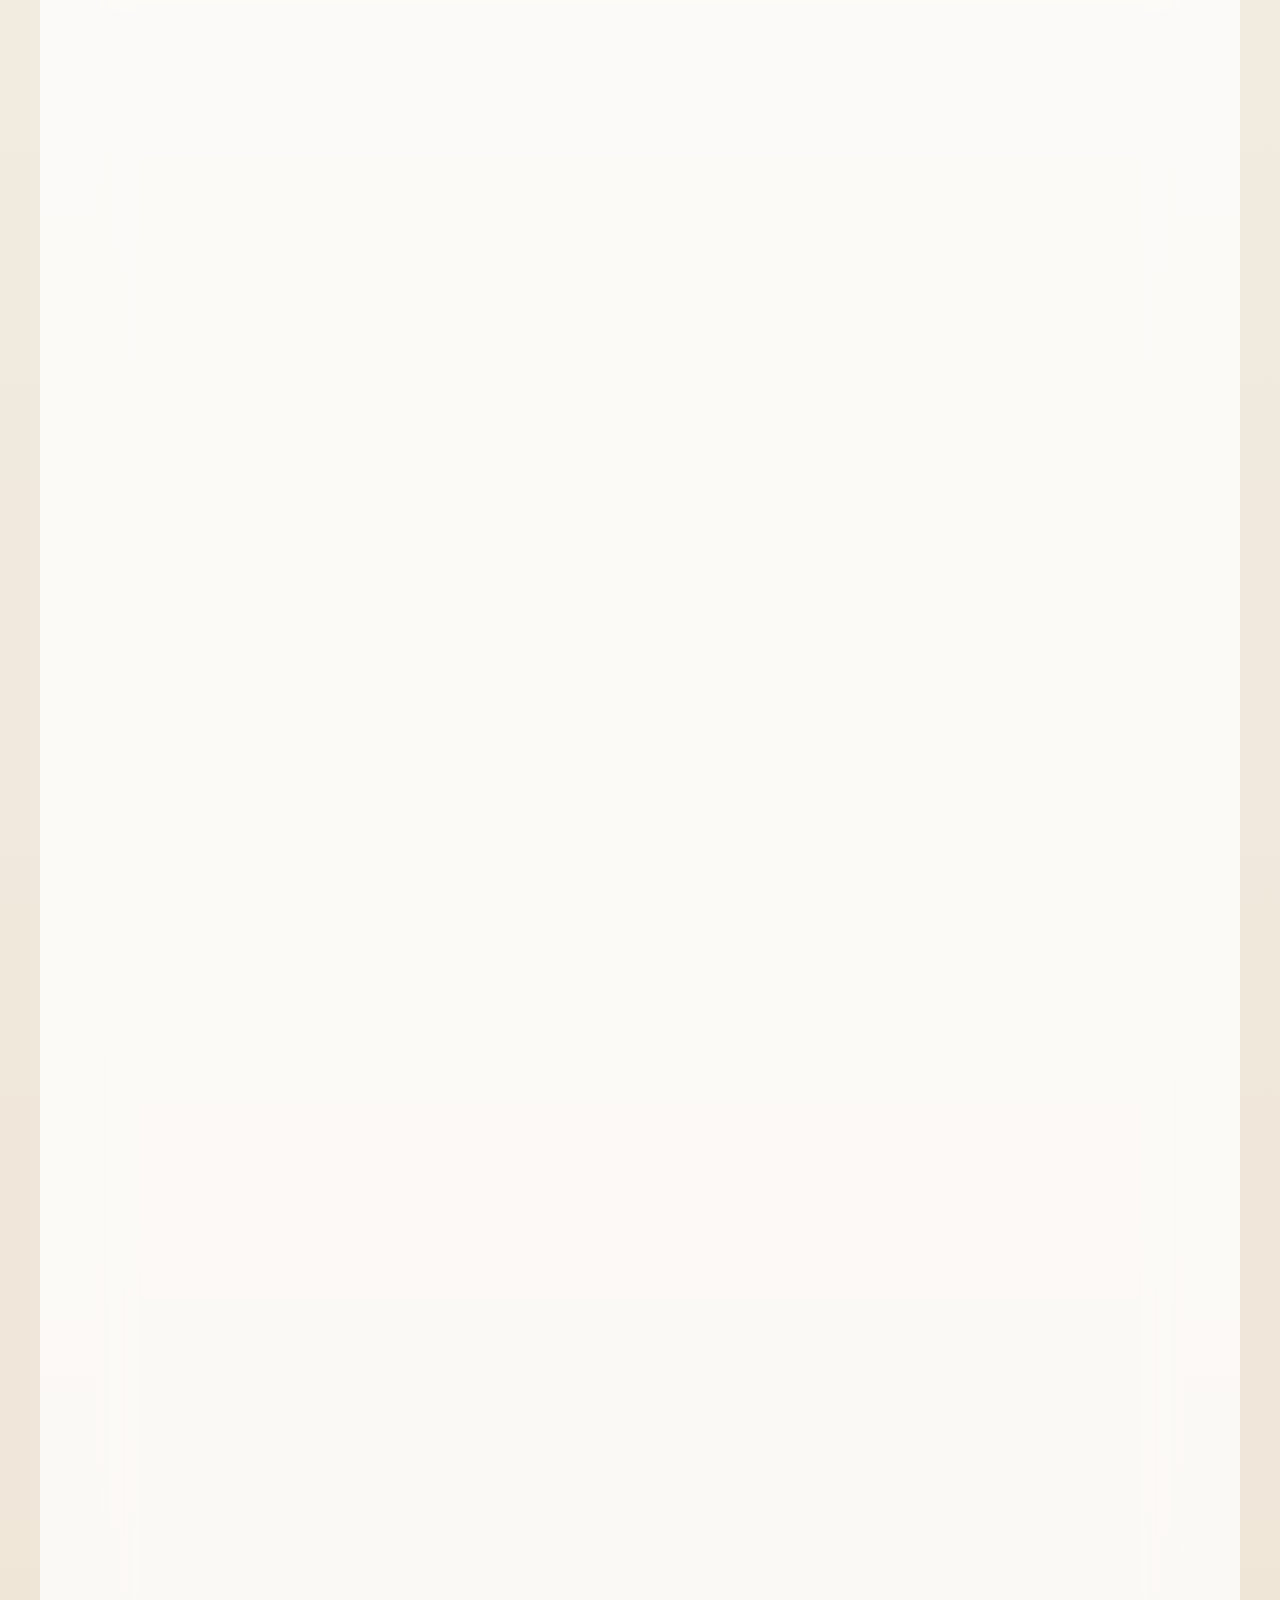
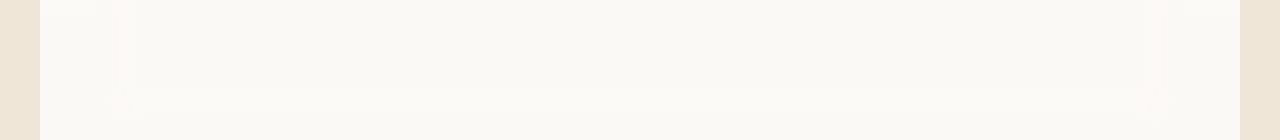
==== commit b463879a: "视频分辨率" ====
--- a/index.html
+++ b/index.html
@@ -293,10 +293,10 @@
           <div class="worldmodel-list">
             <figure class="video-card">
               <video controls playsinline preload="metadata">
-                <source src="./static/video/worldmodel/libero1-1.mp4" type="video/mp4">
-                Your browser does not support the video tag.
-              </video>
-              <figcaption>libero1-1</figcaption>
+                <source src="./static/video/worldmodel/libero.mp4" type="video/mp4">
+                Your browser does not support the video tag.
+              </video>
+              <figcaption>libero</figcaption>
             </figure>
             <figure class="video-card">
               <video controls playsinline preload="metadata">
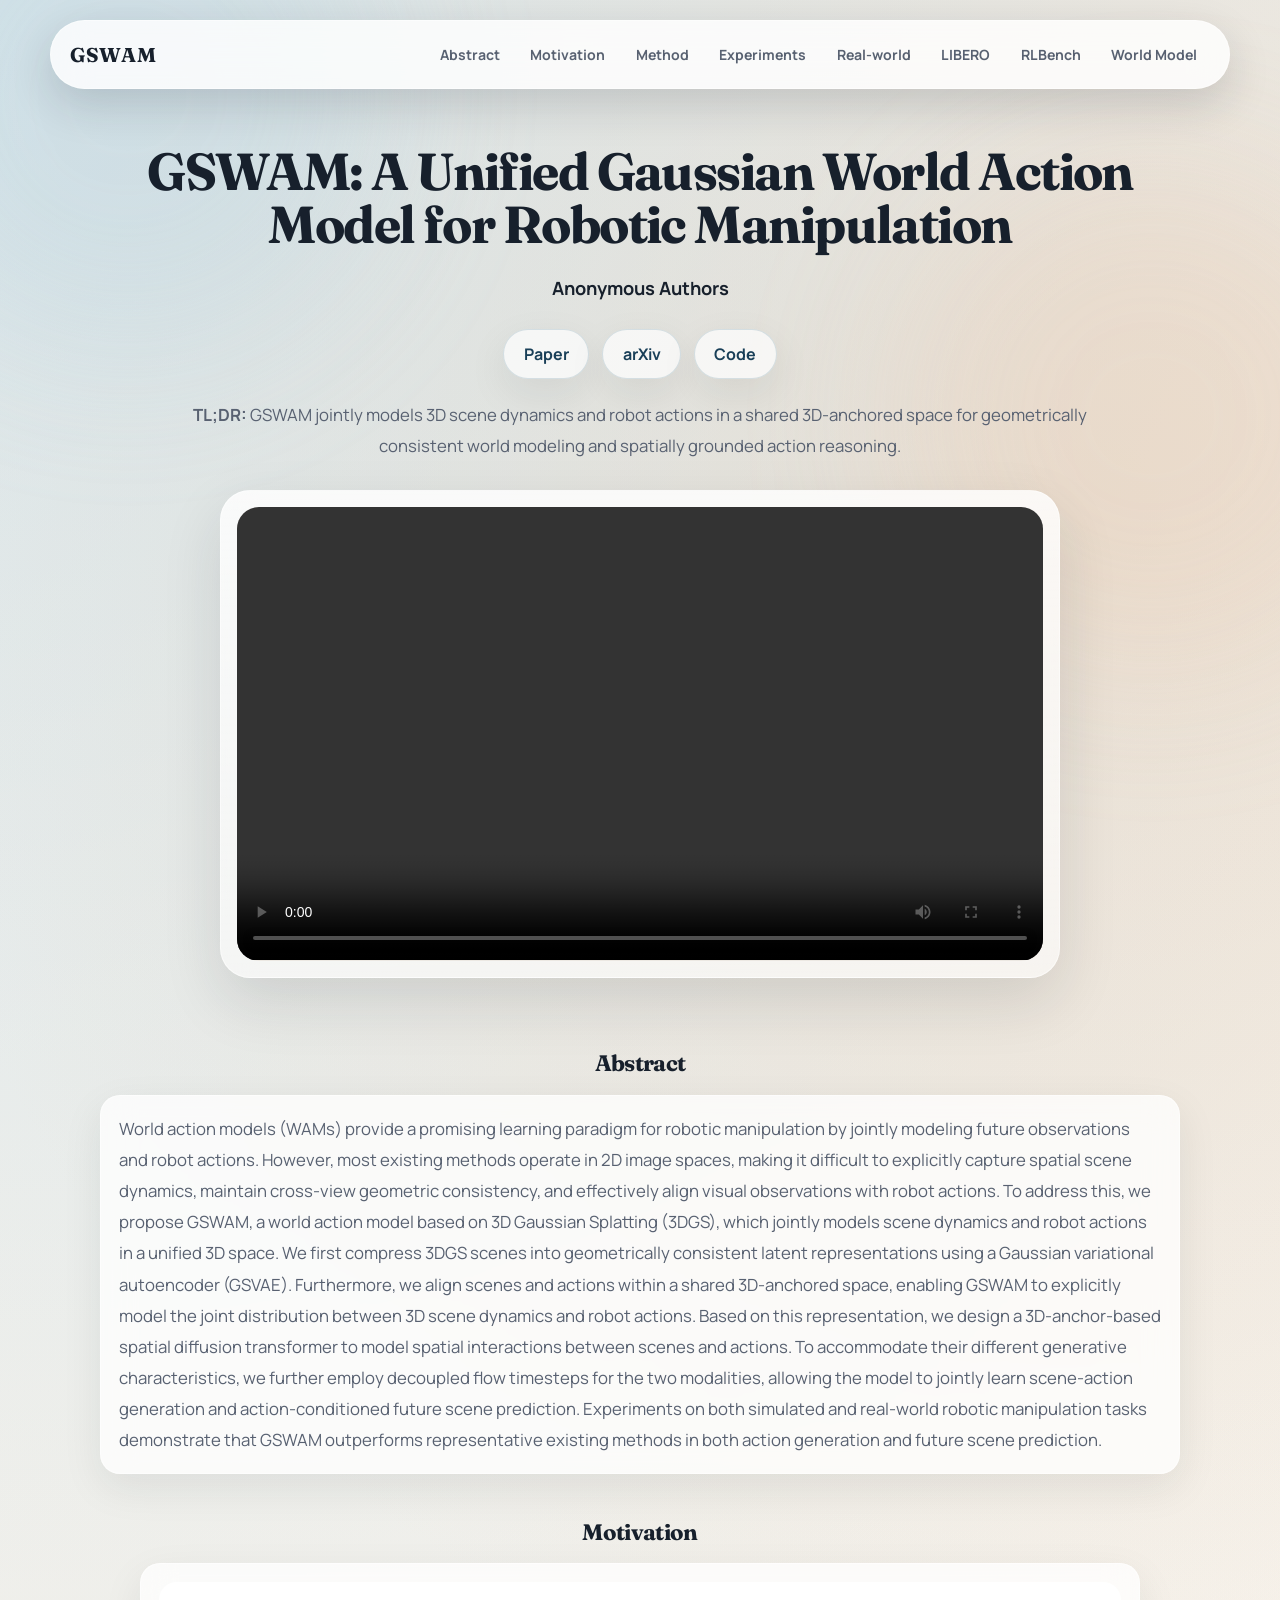
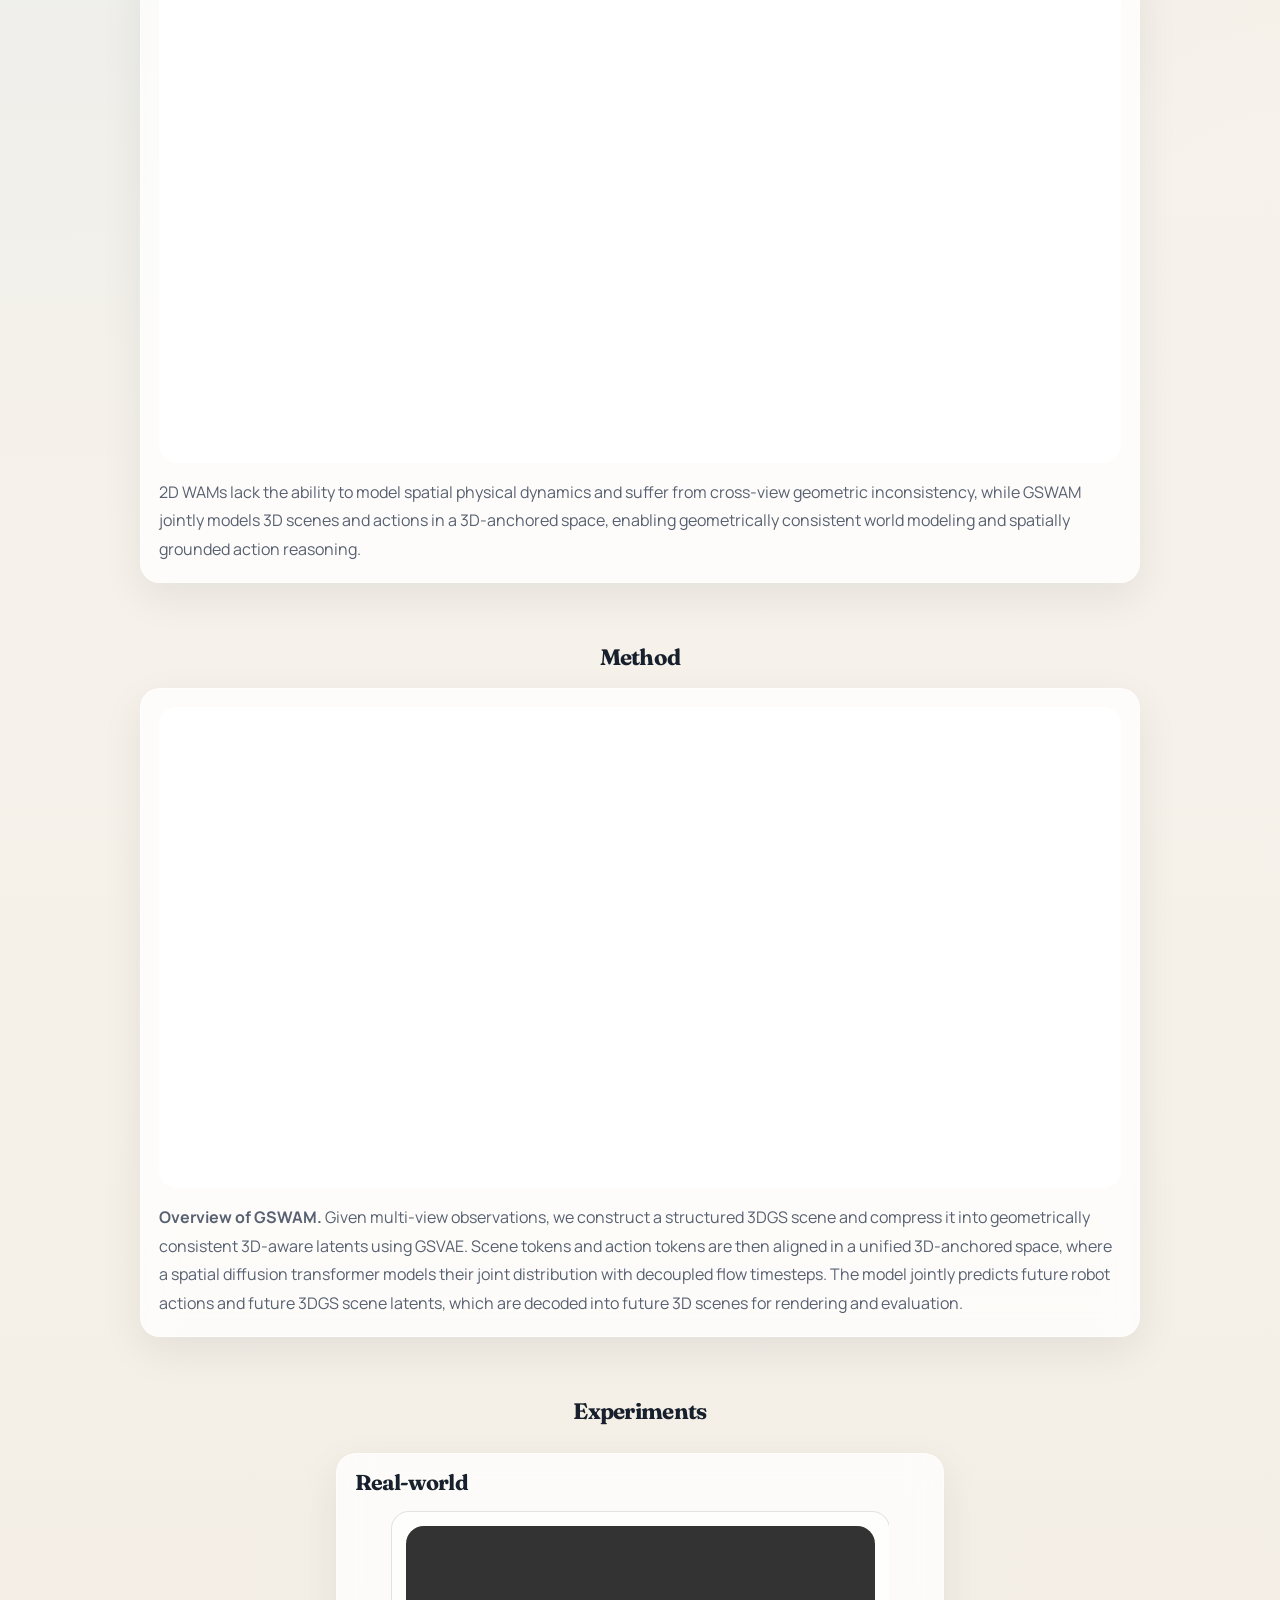
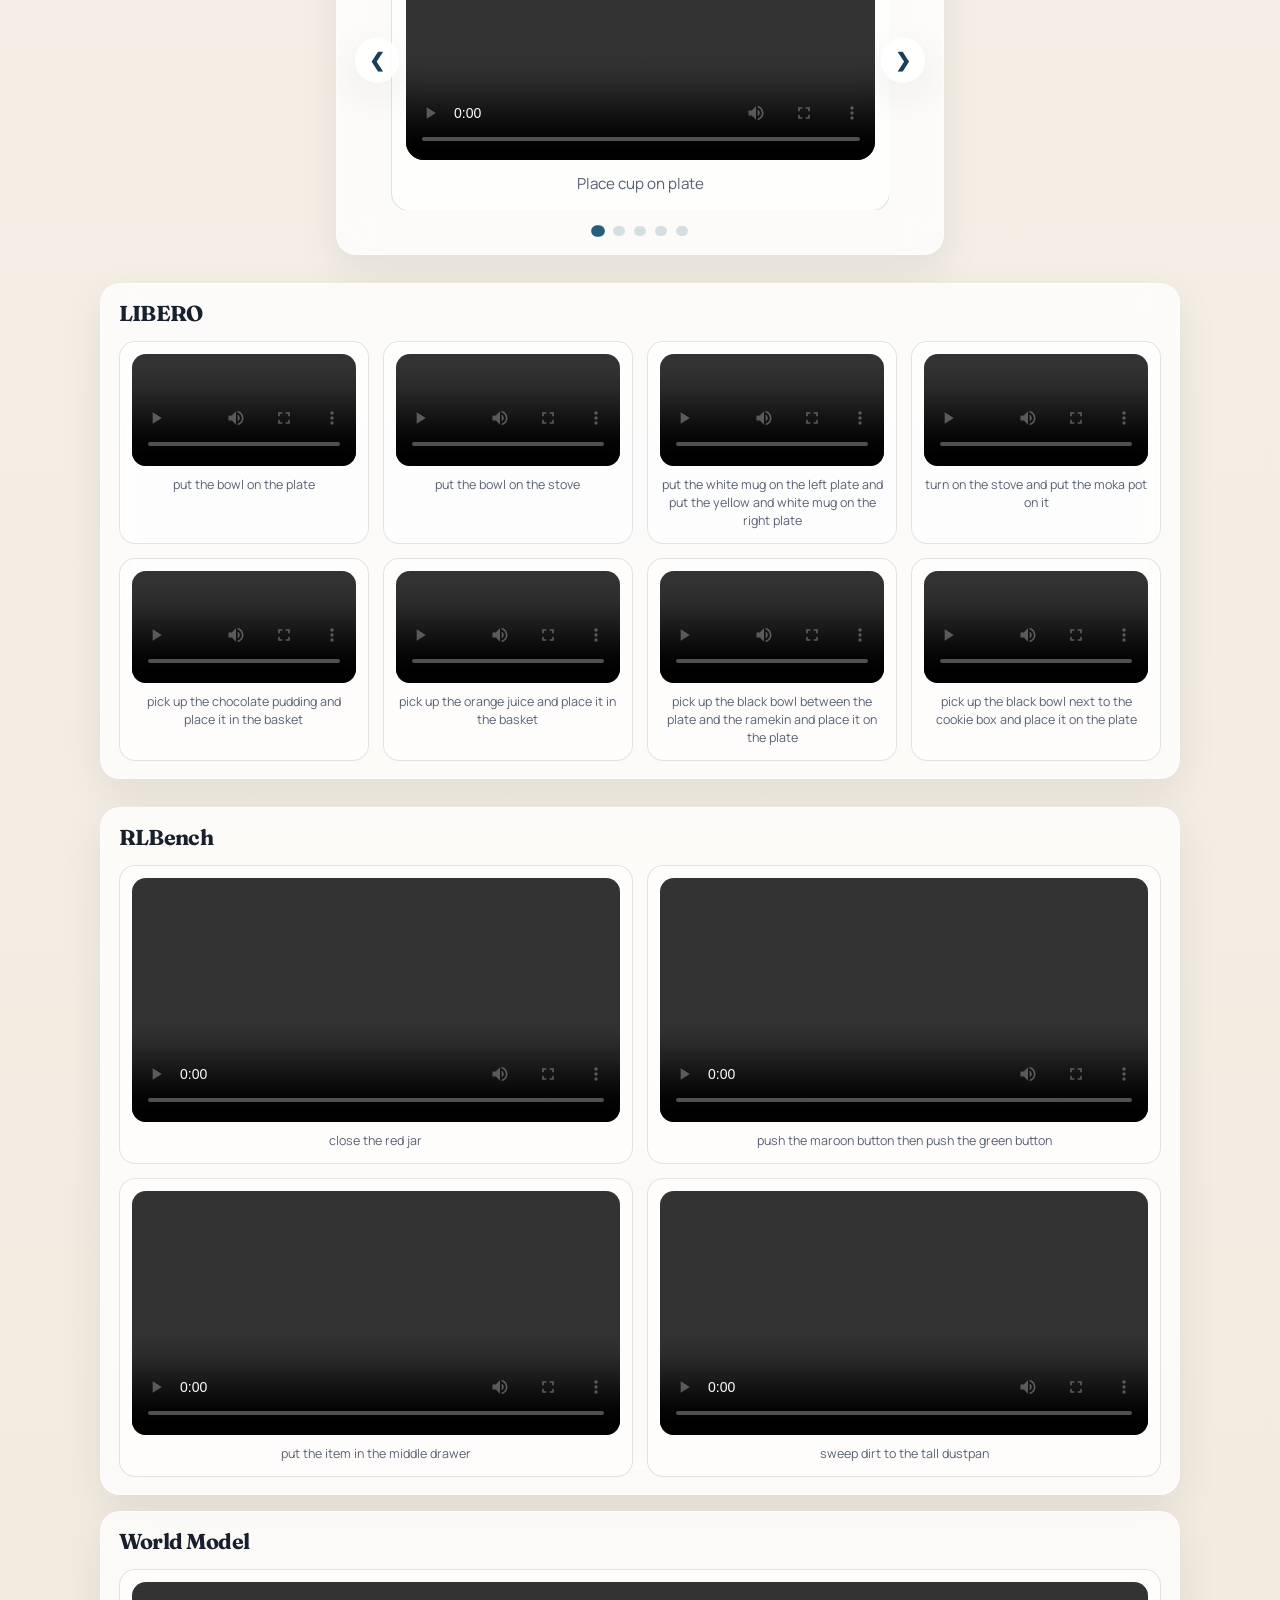
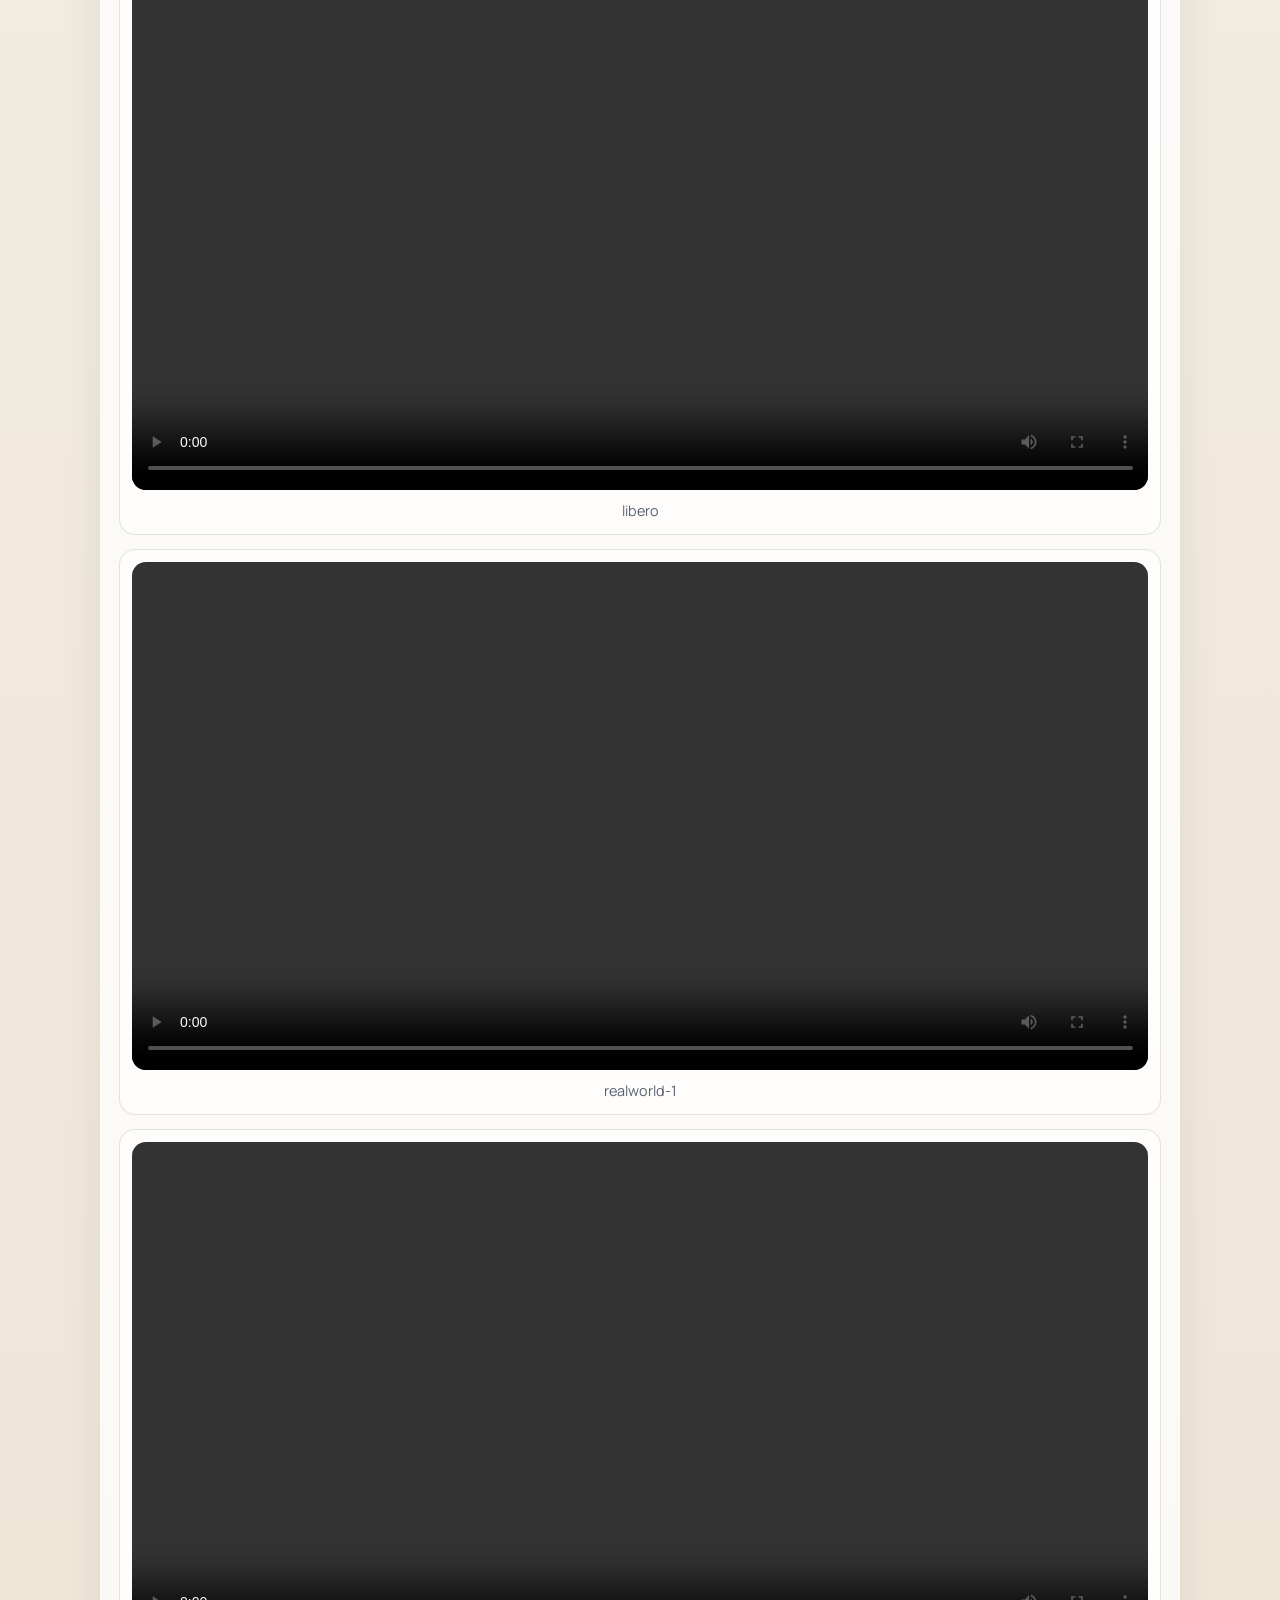
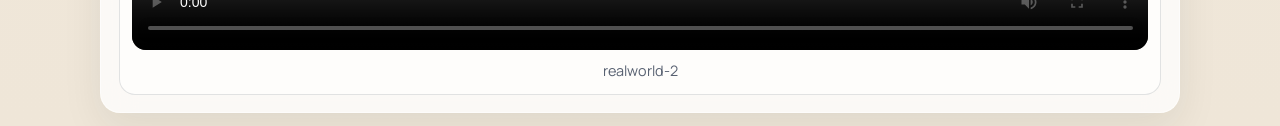
==== commit d79b9290: "分辨率" ====
--- a/index.html
+++ b/index.html
@@ -293,21 +293,21 @@
           <div class="worldmodel-list">
             <figure class="video-card">
               <video controls playsinline preload="metadata">
-                <source src="./static/video/worldmodel/libero.mp4" type="video/mp4">
+                <source src="./static/video/worldmodel/libero.mp4?v=20260608-193942" type="video/mp4">
                 Your browser does not support the video tag.
               </video>
               <figcaption>libero</figcaption>
             </figure>
             <figure class="video-card">
               <video controls playsinline preload="metadata">
-                <source src="./static/video/worldmodel/realworld-1.mp4" type="video/mp4">
+                <source src="./static/video/worldmodel/realworld-1.mp4?v=20260608-193343" type="video/mp4">
                 Your browser does not support the video tag.
               </video>
               <figcaption>realworld-1</figcaption>
             </figure>
             <figure class="video-card">
               <video controls playsinline preload="metadata">
-                <source src="./static/video/worldmodel/realworld-2.mp4" type="video/mp4">
+                <source src="./static/video/worldmodel/realworld-2.mp4?v=20260608-193416" type="video/mp4">
                 Your browser does not support the video tag.
               </video>
               <figcaption>realworld-2</figcaption>
--- a/static/css/index.css
+++ b/static/css/index.css
@@ -301,22 +301,25 @@
   margin-bottom: 0.9rem;
 }
 
+#experiments > .section-header {
+  margin-bottom: 0;
+}
+
+#experiments > * + * {
+  margin-top: 1.75rem;
+}
+
 #real-world {
   width: min(100%, 38rem);
   max-width: 100%;
-  margin: 0 auto;
-  margin-bottom: 4rem;
-}
-
-#libero {
-  margin-top: 0;
+  margin-left: auto;
+  margin-right: auto;
 }
 
 .subsection-grid {
   display: grid;
   grid-template-columns: 1fr;
   gap: 1rem;
-  margin-top: 1rem;
 }
 
 .libero-grid {
